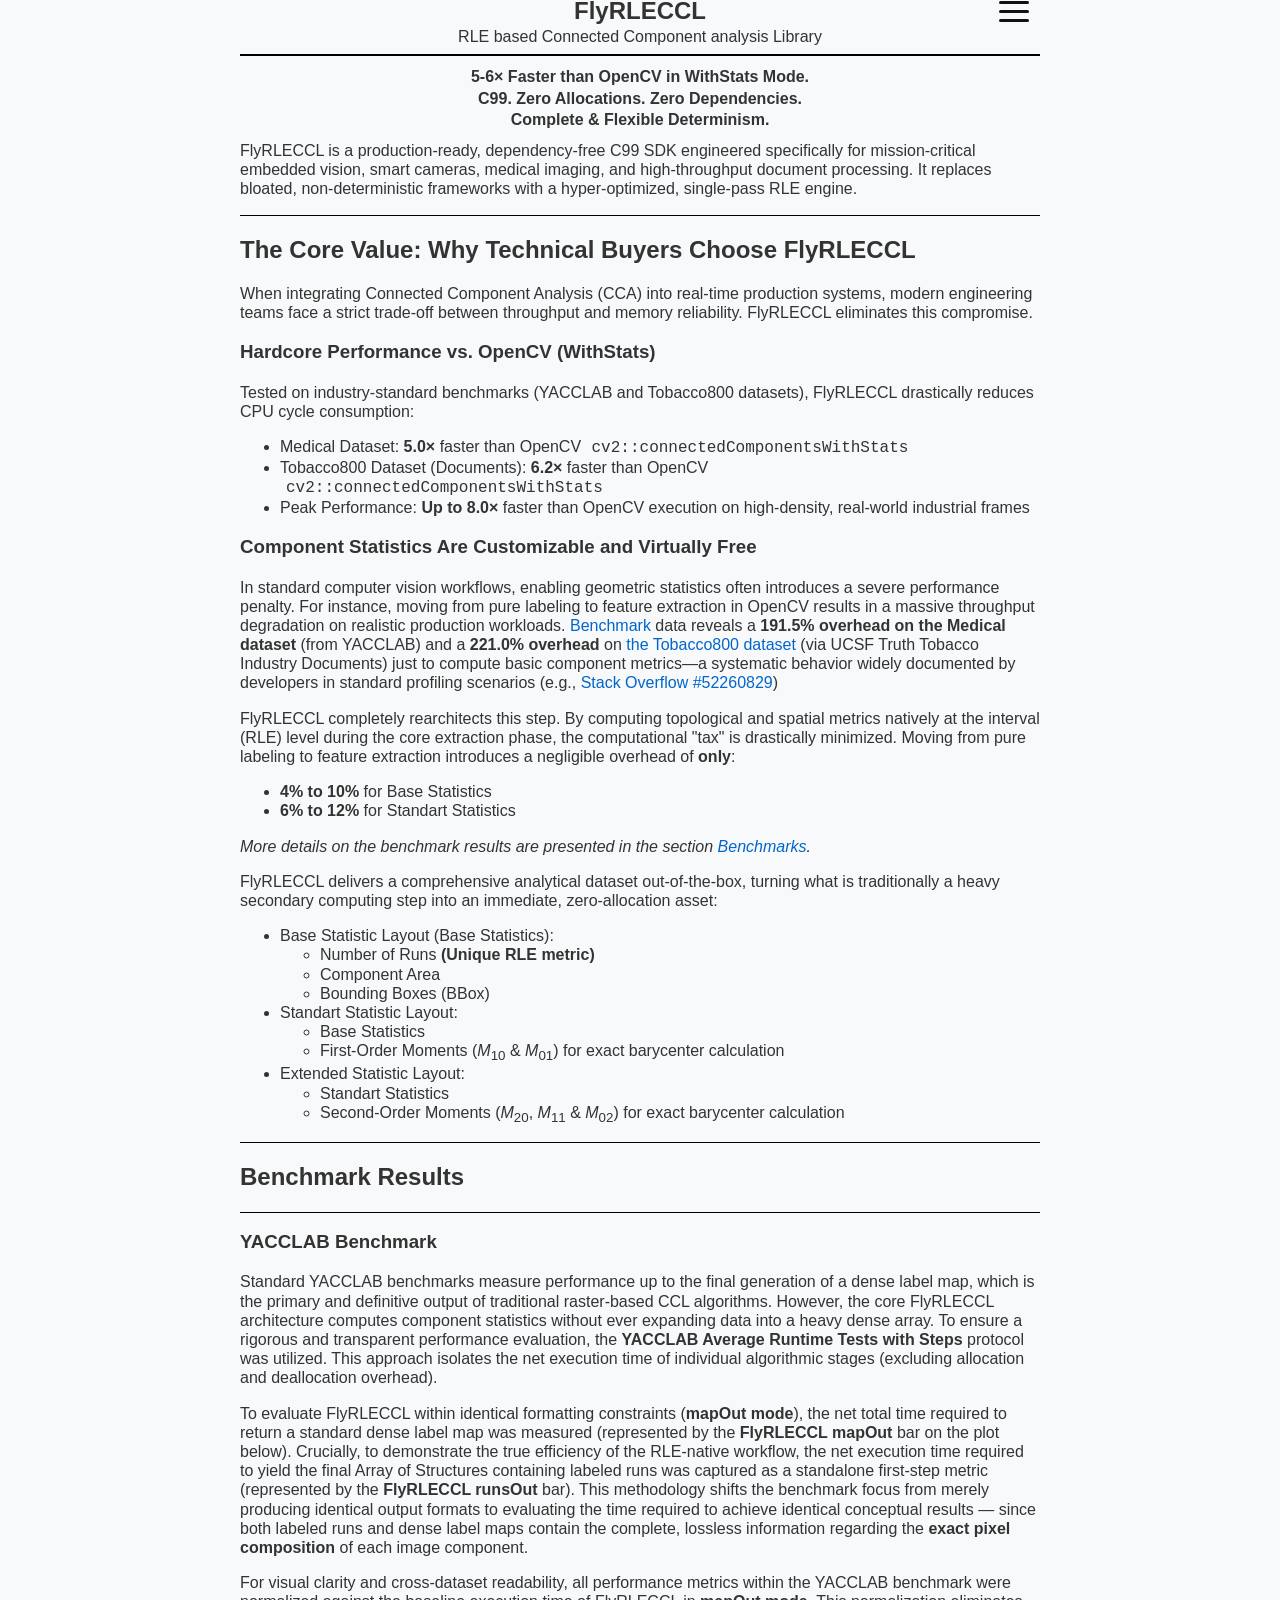
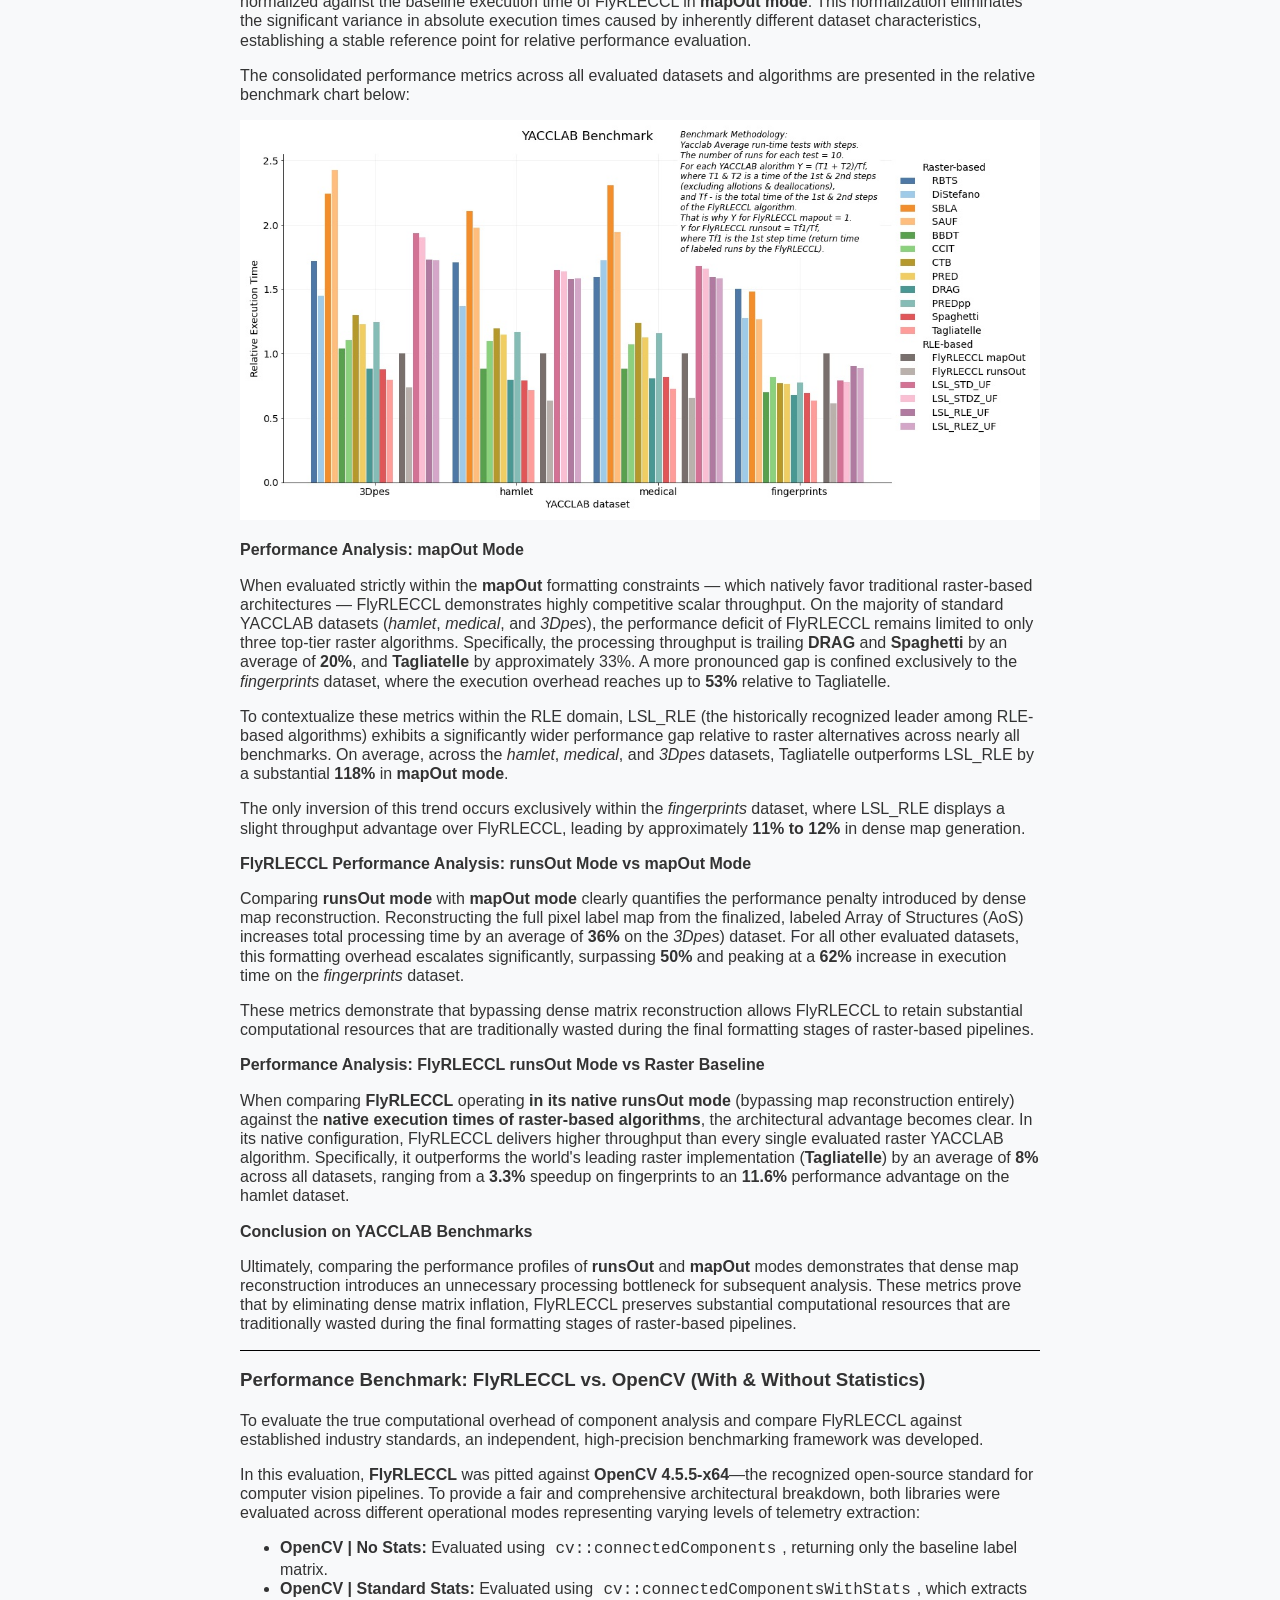
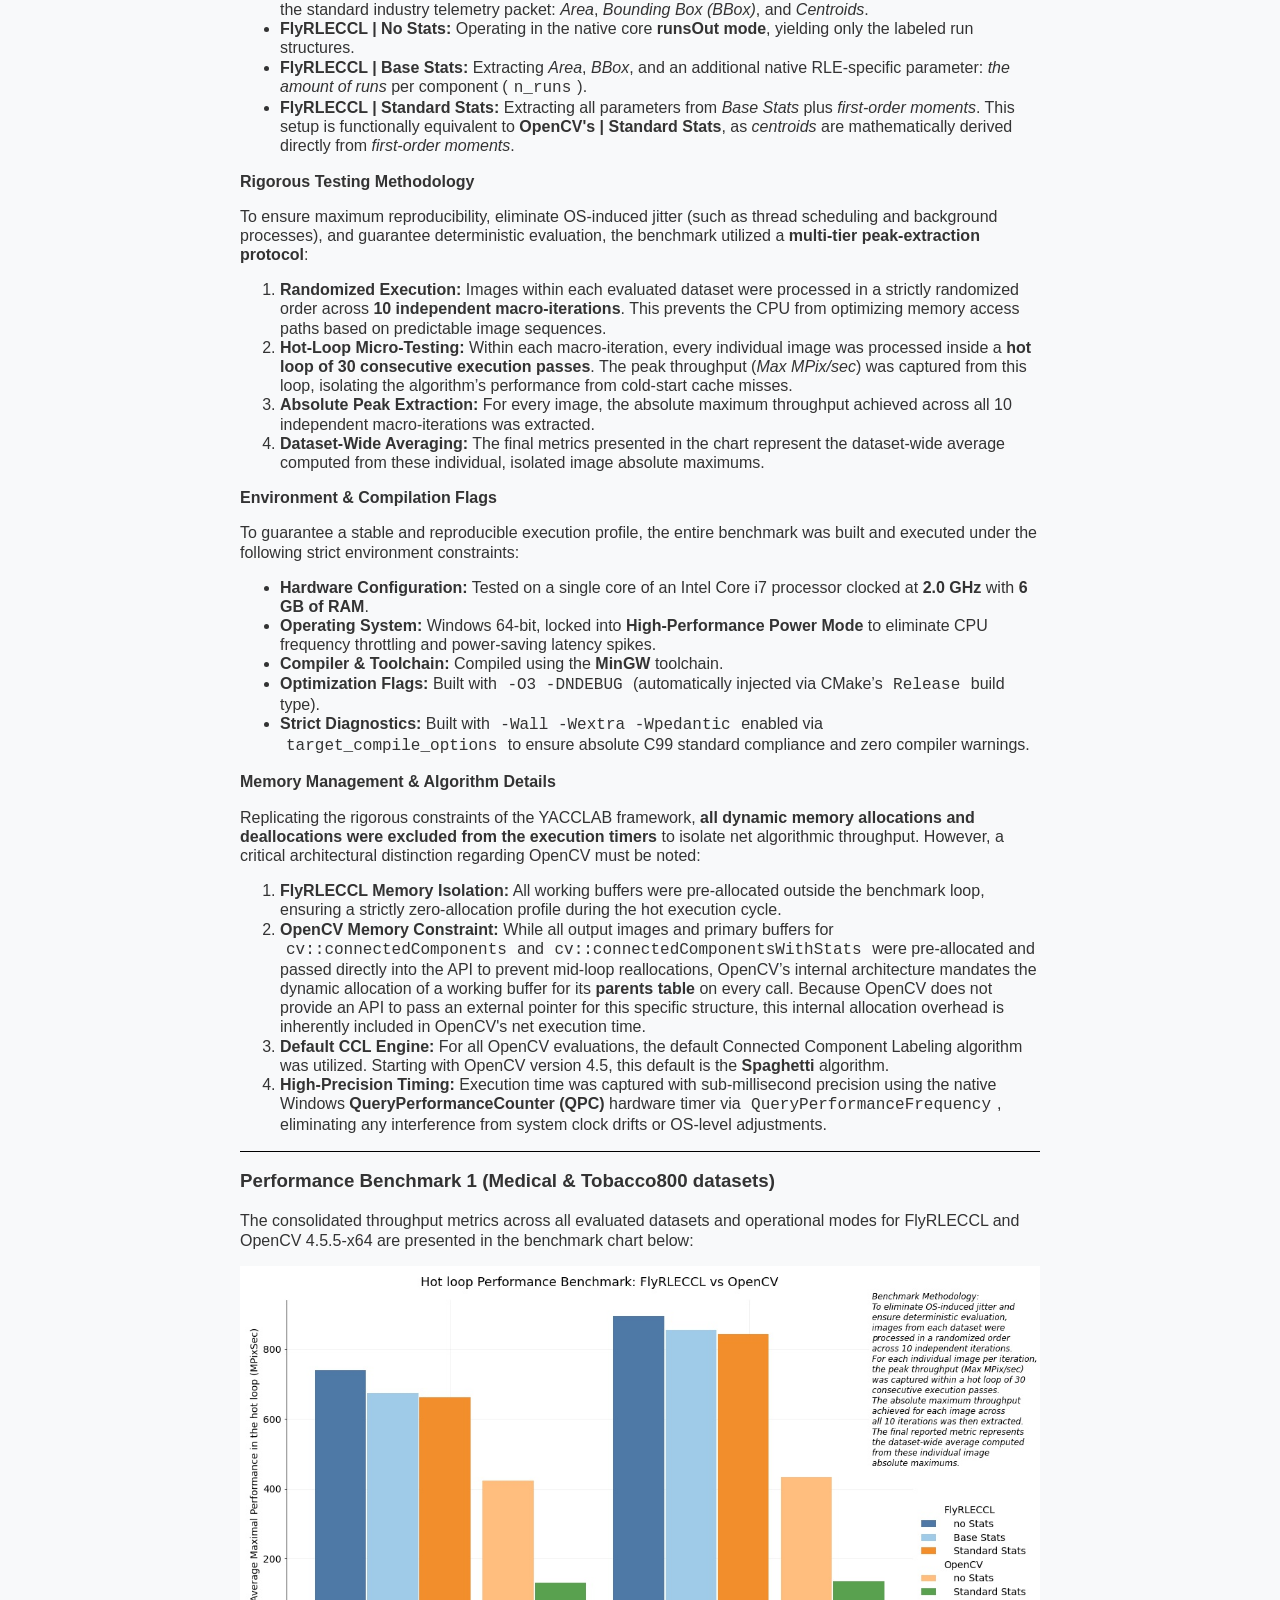
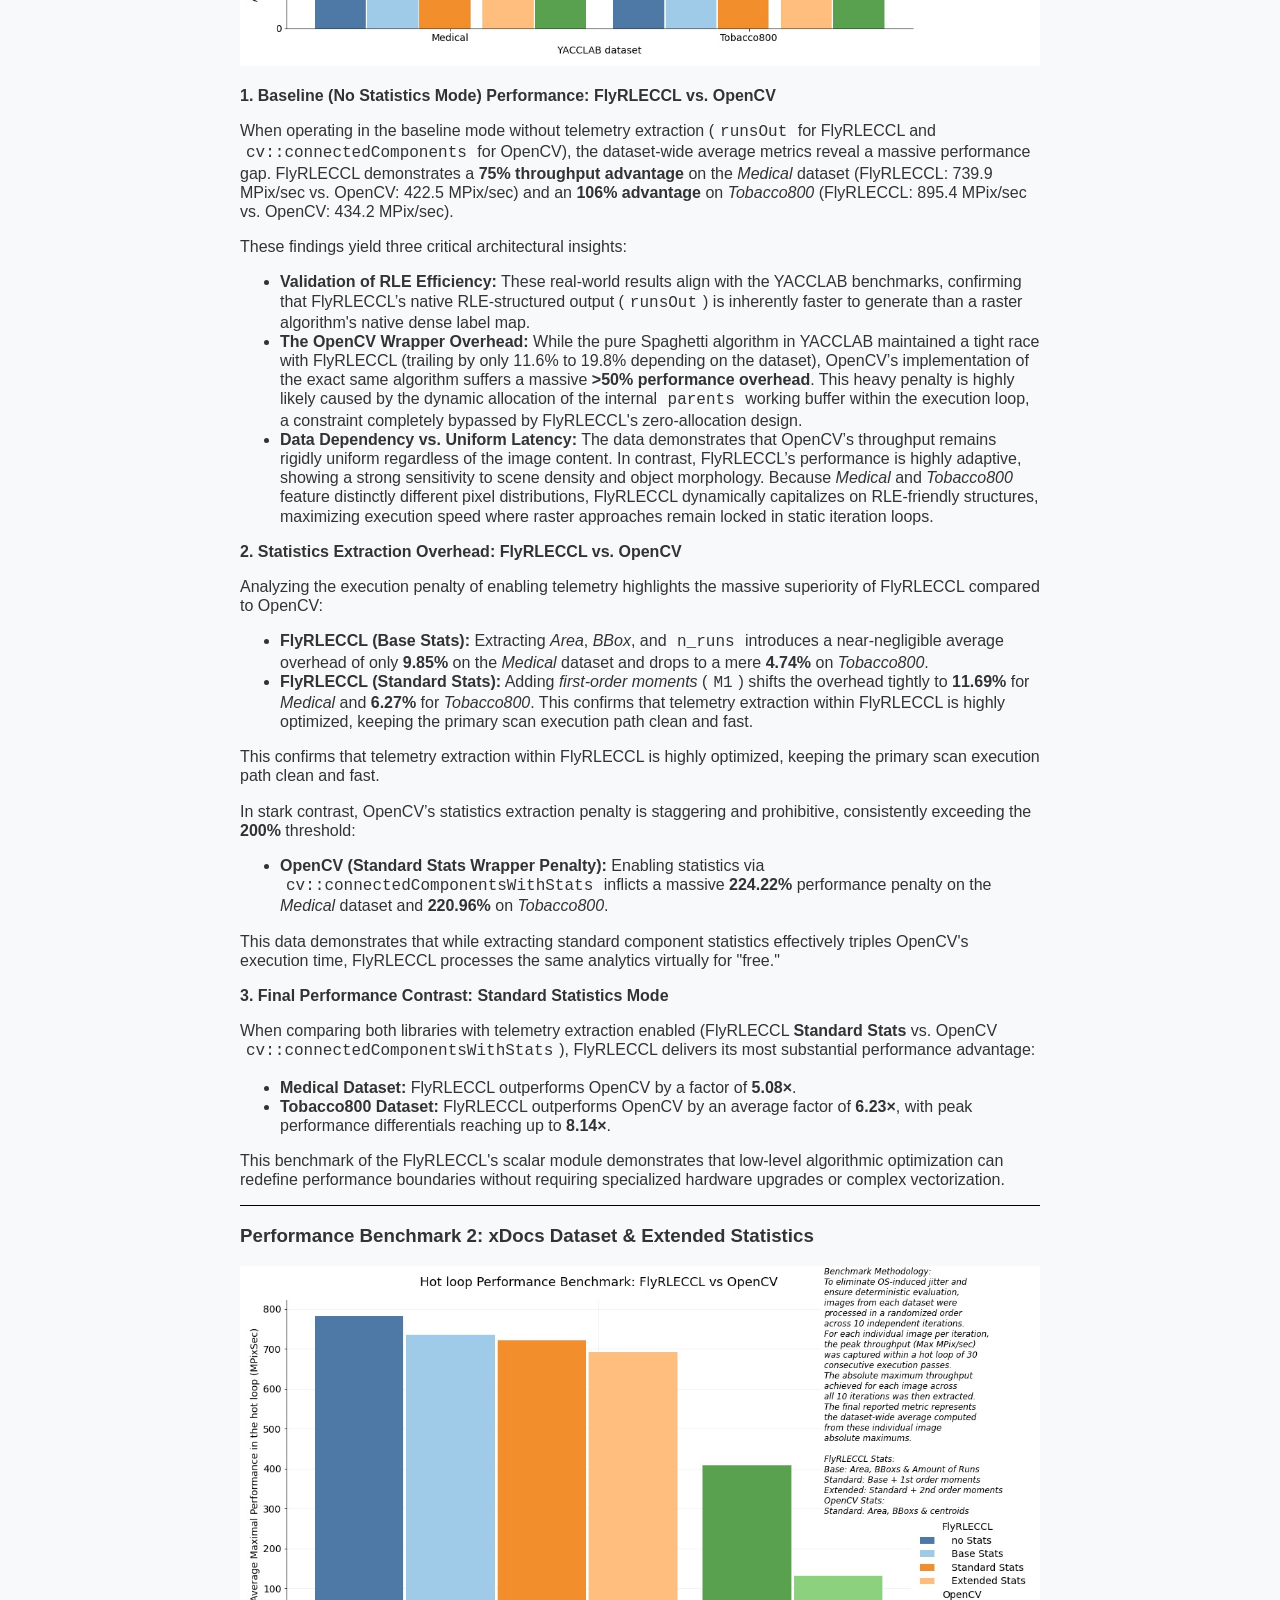
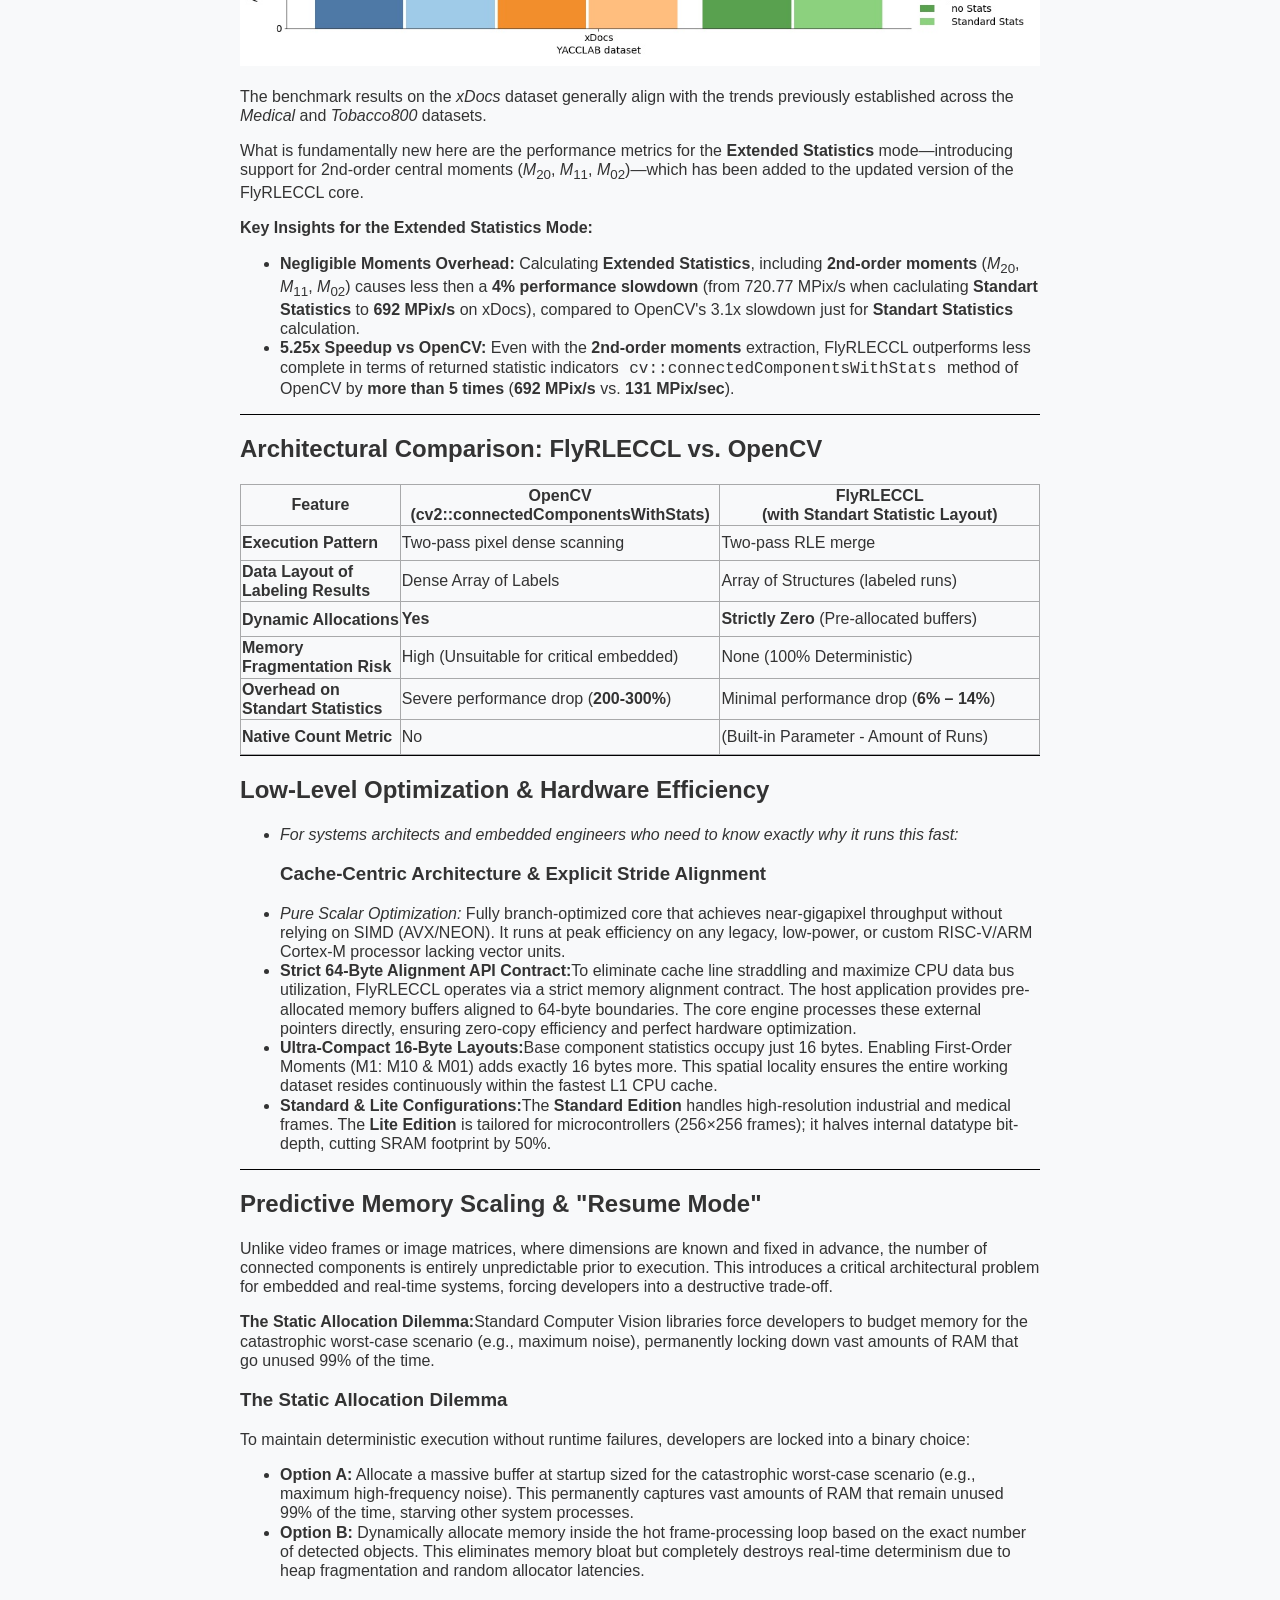
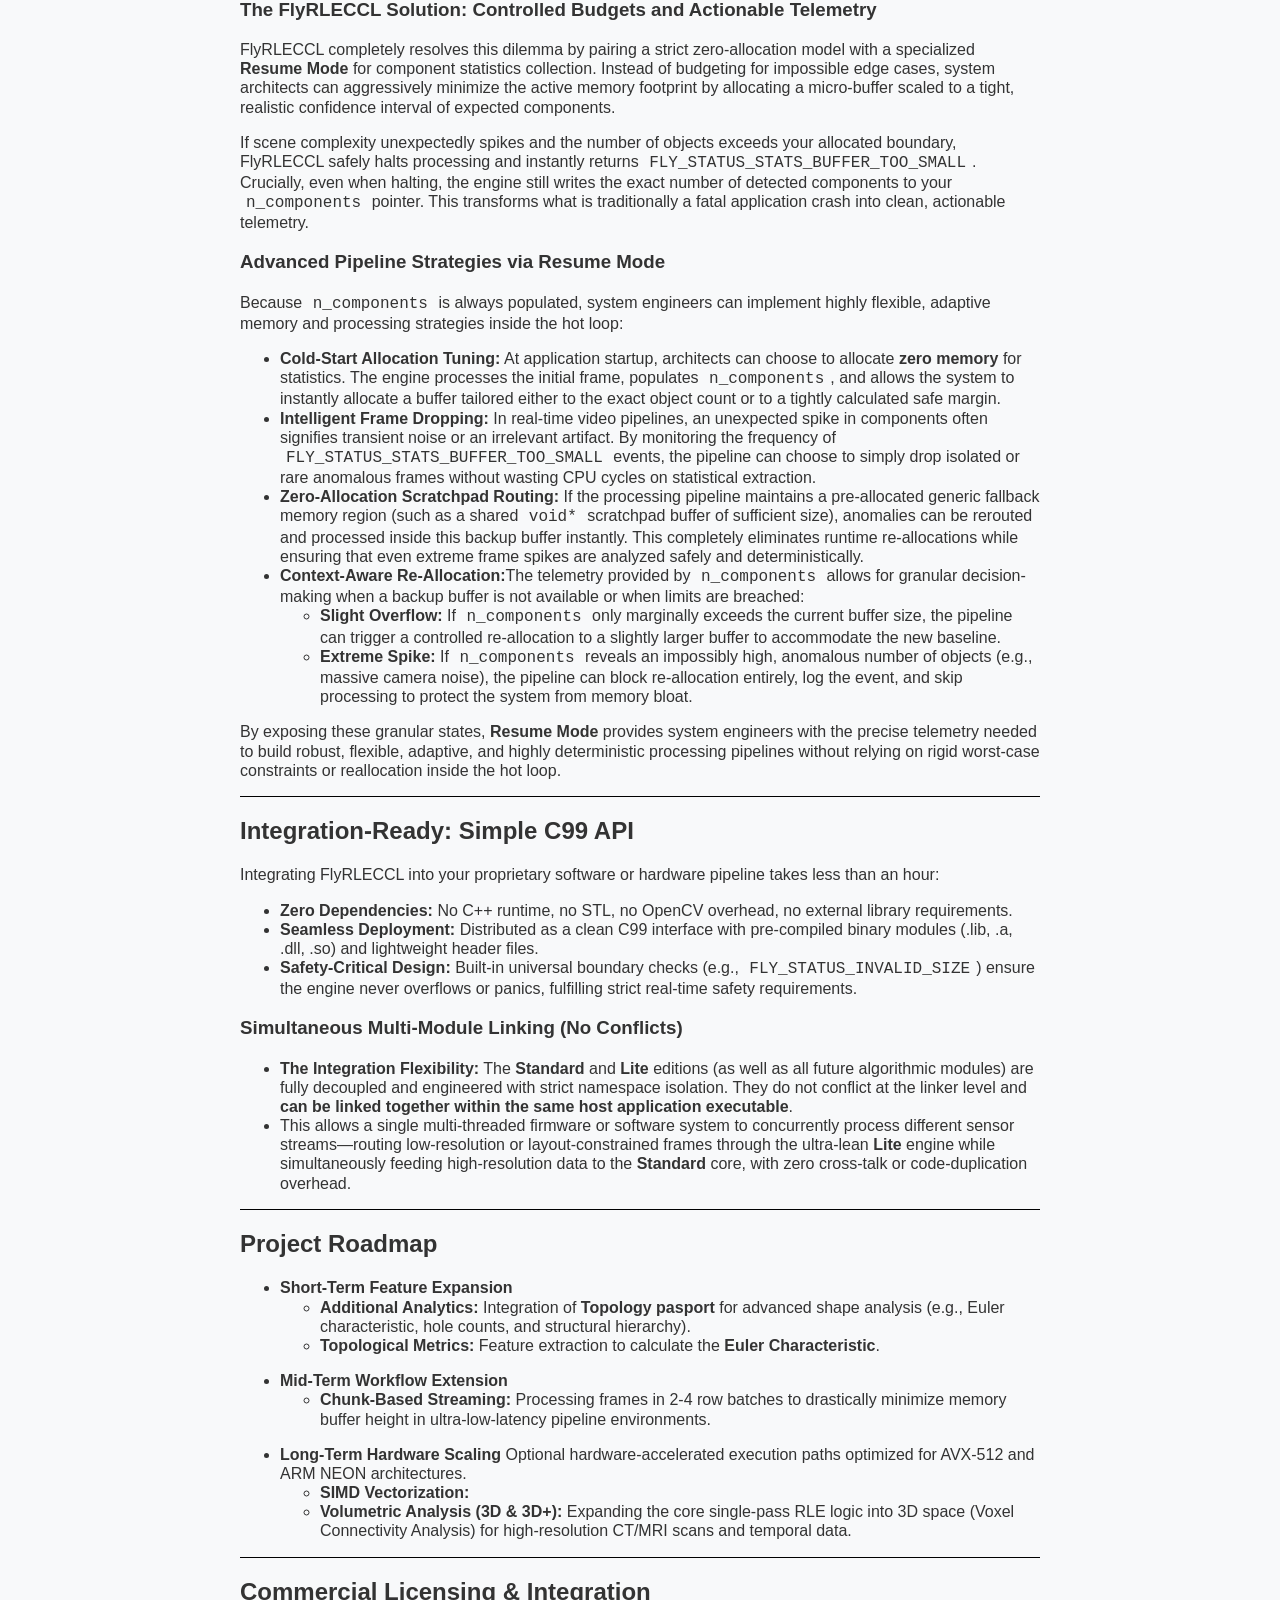
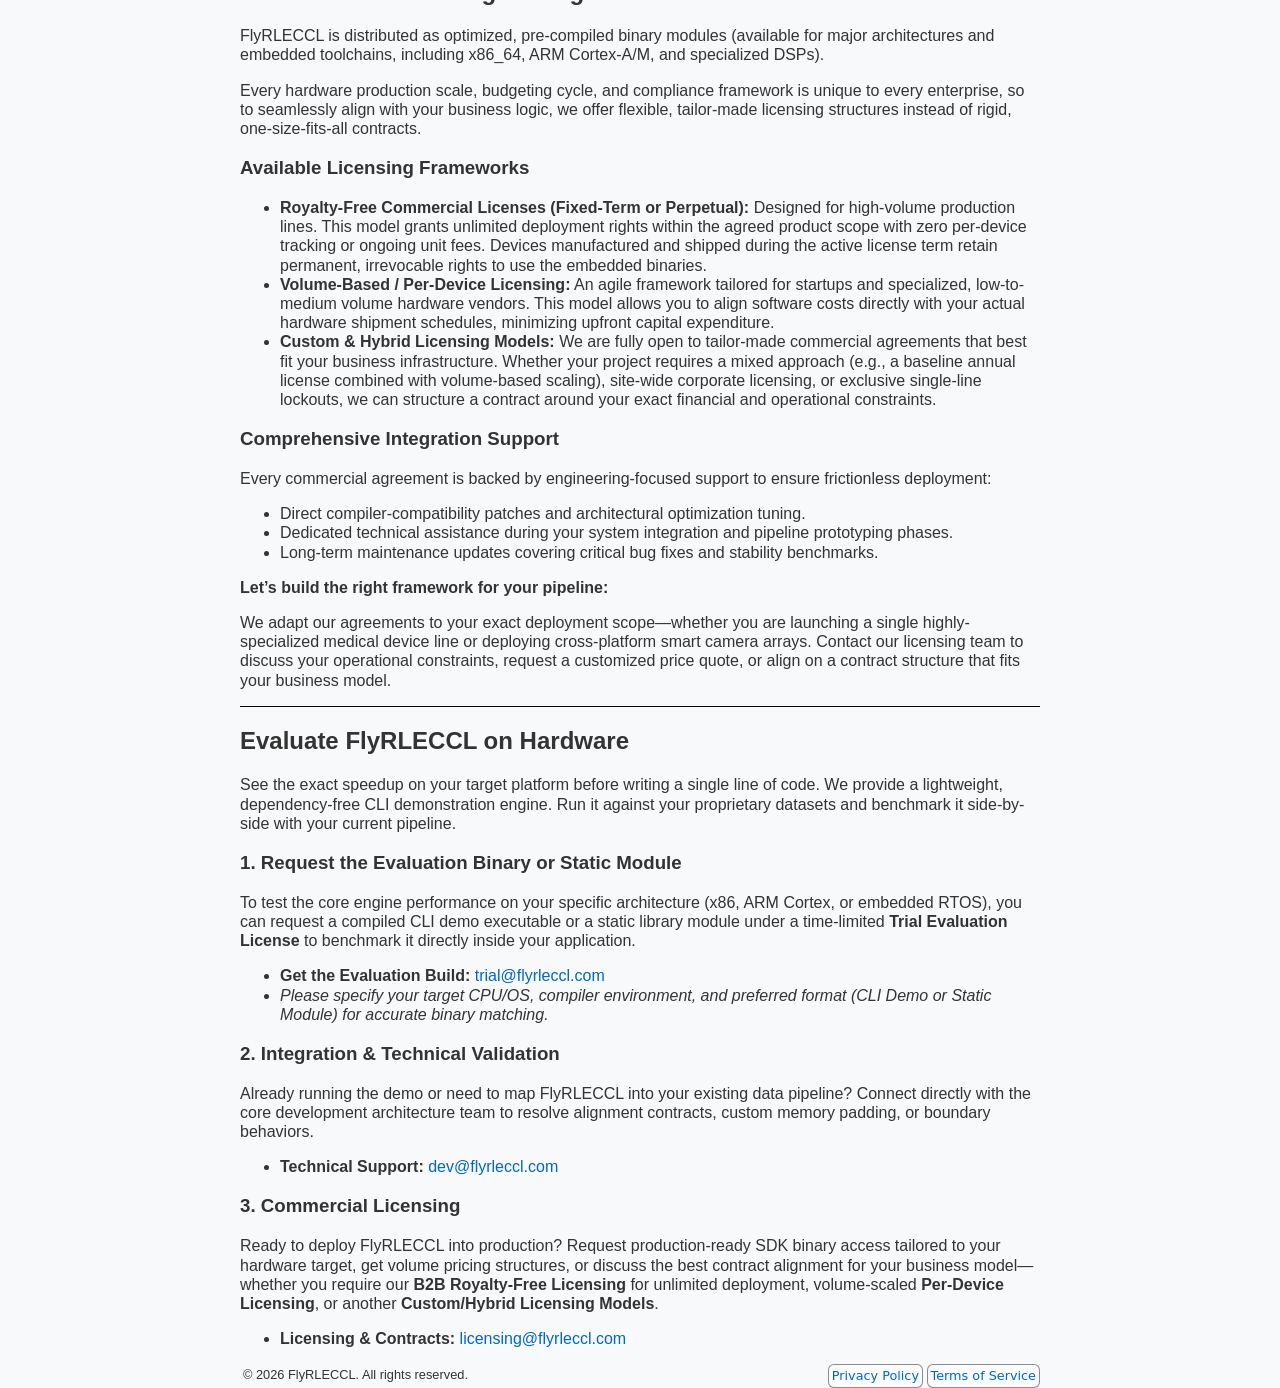
==== index.html @ 5aca8a5f "Initial commit: FlyRLECCL landing & analytics module" ====
<!DOCTYPE html>
<html lang="en">
<head>
	<meta charset="UTF-8">
	<meta name="viewport" content="width=device-width, initial-scale=1.0">
	<title>FlyRLECCL — high-performance RLE based Connected Component labeling & analysis Library</title>
	<link rel="stylesheet" href="style.css">
	<script type="application/ld+json">
	{
	  "@context": "https://schema.org",
	  "@type": "SoftwareApplication",
	  "name": "FlyRLECCL",
	  "operatingSystem": "Windows, Linux",
	  "applicationCategory": "DeveloperApplication",
	  "description": "High-performance zero-allocation Connected Component Labeling and Analysis (CCL/CCA) C99 library, outperforming OpenCV up to 8x.",
	  "offers": {
		"@type": "Offer",
		"price": "0.00",
		"priceCurrency": "USD",
		"description": "B2B Royalty-Free Licensing available"
	  },
	  "featureList": "Zero-allocation architecture, C99 compliant, RLE native pipeline, standard telemetry extraction (Area, BBox, Moments)."
	}
	</script>	
</head>

<!-- Google tag (gtag.js) -->
<script src="analytics.js"></script>

<body>

	<header>
		<nav class="mobile-nav">
			<input type="checkbox" id="burger-toggle" class="burger-toggle">
			<div class="nav-header">
				<h1>FlyRLECCL</h1>
		  
				<label for="burger-toggle" class="burger-button">
					<span></span>
					<span></span>
					<span></span>
				</label>
			</div>
			
			<ul class="menu-links">
				<li><a href="#main" data-atg="menu" data-atid="main" data-ate="click">The Core Value of FlyRLECCL</a></li>
				<li><a href="#benchmark" data-atg="menu" data-atid="benchmark" data-ate="click">Benchmark Results</a></li>
				<li><a href="#comparison" data-atg="menu" data-atid="comparison" data-ate="click">Architectural Comparison versus OpenCV</a></li>
				<li><a href="#hardware" data-atg="menu" data-atid="hardware" data-ate="click">Low-Level Optimization & Hardware Efficiency</a></li>
				<li><a href="#memory" data-atg="menu" data-atid="memory" data-ate="click">Predictive Memory Scaling & "Resume Mode"</a></li>
				<li><a href="#api" data-atg="menu" data-atid="api" data-ate="click">Integration-Ready: Simple C99 API</a></li>
				<li><a href="#roadmap" data-atg="menu" data-atid="roadmap" data-ate="click">Project Roadmap</a></li>
				<li><a href="#licensing" data-atg="menu" data-atid="licensing" data-ate="click">Commercial Licensing & Integration</a></li>
				<li><a href="#evaluation" data-atg="menu" data-atid="evaluation" data-ate="click">Evaluate FlyRLECCL on Hardware</a></li>
			</ul>
		</nav>
		<h5>RLE based Connected Component analysis Library</h5>
	</header>

	<main>
		<section>
			<h4>5-6× Faster than OpenCV in WithStats Mode.</h4>
			<h4>C99. Zero Allocations. Zero Dependencies.</h4>
			<h4>Complete & Flexible Determinism.</h4>
			<p>FlyRLECCL is a production-ready, dependency-free C99 SDK engineered specifically for mission-critical embedded vision, smart cameras, medical imaging, and high-throughput document processing. It replaces bloated, non-deterministic frameworks with a hyper-optimized, single-pass RLE engine.</p>
		</section>
		<section id="main" data-atg="sections" data-atid="main" data-ate="view">
			<h2>The Core Value: Why Technical Buyers Choose FlyRLECCL</h2>
			<p>When integrating Connected Component Analysis (CCA) into real-time production systems, modern engineering teams face a strict trade-off between throughput and memory reliability. FlyRLECCL eliminates this compromise.</p>
			<h3>Hardcore Performance vs. OpenCV (WithStats)</h3>
			<p>Tested on industry-standard benchmarks (YACCLAB and Tobacco800 datasets), FlyRLECCL drastically reduces CPU cycle consumption:</p>
			<ul>
			  <li>Medical Dataset: <span class="text-bold">5.0×</span> faster than OpenCV <code>cv2::connectedComponentsWithStats</code></li>
			  <li>Tobacco800 Dataset (Documents): <span class="text-bold">6.2×</span> faster than OpenCV <code>cv2::connectedComponentsWithStats</code></li>
			  <li>Peak Performance: <span class="text-bold">Up to 8.0×</span> faster than OpenCV execution on high-density, real-world industrial frames</li>
			</ul>
			<h3>Component Statistics Are Customizable and Virtually Free</h3>
			<p>In standard computer vision workflows, enabling geometric statistics often introduces a severe performance penalty. For instance, moving from pure labeling to feature extraction in OpenCV results in a massive throughput degradation on realistic production workloads. <a href="#benchmark">Benchmark</a> data reveals a <span class="text-bold">191.5% overhead on the Medical dataset</span> (from YACCLAB) and a <span class="text-bold">221.0% overhead</span> on <a href="https://www.industrydocuments.ucsf.edu/tobacco/" target="_blank" rel="noopener noreferrer">the Tobacco800 dataset</a> (via UCSF Truth Tobacco Industry Documents) just to compute basic component metrics—a systematic behavior widely documented by developers in standard profiling scenarios (e.g., <a href="https://stackoverflow.com/questions/52260829/">Stack Overflow #52260829</a>)</p>
			<p>FlyRLECCL completely rearchitects this step. By computing topological and spatial metrics natively at the interval (RLE) level during the core extraction phase, the computational "tax" is drastically minimized. Moving from pure labeling to feature extraction introduces a negligible overhead of <span class="text-bold">only</span>:</p>
			<ul>
				<li><span class="text-bold">4% to 10%</span> for Base Statistics</li>
				<li><span class="text-bold">6% to 12%</span> for Standart Statistics</li>
			</ul>
			<p class="text-italic">More details on the benchmark results are presented in the section <a href="#benchmark">Benchmarks</a>.</p>
			<p>FlyRLECCL delivers a comprehensive analytical dataset out-of-the-box, turning what is traditionally a heavy secondary computing step into an immediate, zero-allocation asset:</p>
			<ul>
				<li>Base Statistic Layout (Base Statistics):</li>
				<ul>
					<li>Number of Runs <span class="text-bold">(Unique RLE metric)</span></li>
					<li>Component Area</li>
					<li>Bounding Boxes (BBox)</li>
				</ul>
				<li>Standart Statistic Layout:</li>
				<ul>
					<li>Base Statistics</li>
					<li>First-Order Moments (<span class="text-italic">M</span><sub>10</sub> & <span class="text-italic">M</span><sub>01</sub>) for exact barycenter calculation</li>
				</ul>
				<li>Extended Statistic Layout:</li>
				<ul>
					<li>Standart Statistics</li>
					<li>Second-Order Moments (<span class="text-italic">M</span><sub>20</sub>, <span class="text-italic">M</span><sub>11</sub> & <span class="text-italic">M</span><sub>02</sub>) for exact barycenter calculation</li>
				</ul>
			</ul>
		</section>
		<section id="benchmark">
			<h2>Benchmark Results</h2>
			<section data-atg="sections" data-atid="YACCLAB_benchmark" data-ate="view">
				<h3>YACCLAB Benchmark</h3>
				<p>Standard YACCLAB benchmarks measure performance up to the final generation of a dense label map, which is the primary and definitive output of traditional raster-based CCL algorithms. However, the core FlyRLECCL architecture computes component statistics without ever expanding data into a heavy dense array. To ensure a rigorous and transparent performance evaluation, the <span class="text-bold">YACCLAB Average Runtime Tests with Steps</span> protocol was utilized. This approach isolates the net execution time of individual algorithmic stages (excluding allocation and deallocation overhead).</p>
				<p>To evaluate FlyRLECCL within identical formatting constraints (<span class="text-bold">mapOut mode</span>), the net total time required to return a standard dense label map was measured (represented by the <span class="text-bold">FlyRLECCL mapOut</span> bar on the plot below). Crucially, to demonstrate the true efficiency of the RLE-native workflow, the net execution time required to yield the final Array of Structures containing labeled runs was captured as a standalone first-step metric (represented by the <span class="text-bold">FlyRLECCL runsOut</span> bar). This methodology shifts the benchmark focus from merely producing identical output formats to evaluating the time required to achieve identical conceptual results — since both labeled runs and dense label maps contain the complete, lossless information regarding the <span class="text-bold">exact pixel composition</span> of each image component.</p>
				<p>For visual clarity and cross-dataset readability, all performance metrics within the YACCLAB benchmark were normalized against the baseline execution time of FlyRLECCL in <span class="text-bold">mapOut mode</span>. This normalization eliminates the significant variance in absolute execution times caused by inherently different dataset characteristics, establishing a stable reference point for relative performance evaluation.</p>
				<p>The consolidated performance metrics across all evaluated datasets and algorithms are presented in the relative benchmark chart below:</p>
				<img id="yacclab_benchmark_plot" src="images/FlyRLECCL_Yacclab.jpg" alt="Summary results of the YACCLAB tests"/>
				<p class="text-bold">Performance Analysis: mapOut Mode</p>
				<p>When evaluated strictly within the <span class="text-bold">mapOut</span> formatting constraints — which natively favor traditional raster-based architectures — FlyRLECCL demonstrates highly competitive scalar throughput. On the majority of standard YACCLAB datasets (<span class="text-italic">hamlet</span>, <span class="text-italic">medical</span>, and <span class="text-italic">3Dpes</span>), the performance deficit of FlyRLECCL remains limited to only three top-tier raster algorithms. Specifically, the processing throughput is trailing <span class="text-bold">DRAG</span> and <span class="text-bold">Spaghetti</span> by an average of <span class="text-bold">20%</span>, and <span class="text-bold">Tagliatelle</span> by approximately 33%. A more pronounced gap is confined exclusively to the <span class="text-italic">fingerprints</span> dataset, where the execution overhead reaches up to <span class="text-bold">53%</span> relative to Tagliatelle.</p>
				<p>To contextualize these metrics within the RLE domain, LSL_RLE (the historically recognized leader among RLE-based algorithms) exhibits a significantly wider performance gap relative to raster alternatives across nearly all benchmarks. On average, across the <span class="text-italic">hamlet</span>, <span class="text-italic">medical</span>, and <span class="text-italic">3Dpes</span> datasets, Tagliatelle outperforms LSL_RLE by a substantial <span class="text-bold">118%</span> in <span class="text-bold">mapOut mode</span>.</p>
				<p>The only inversion of this trend occurs exclusively within the <span class="text-italic">fingerprints</span> dataset, where LSL_RLE displays a slight throughput advantage over FlyRLECCL, leading by approximately <span class="text-bold">11% to 12%</span> in dense map generation.</p>
				<p class="text-bold">FlyRLECCL Performance Analysis: runsOut Mode vs mapOut Mode</p>
				<p>Comparing <span class="text-bold">runsOut mode</span> with <span class="text-bold">mapOut mode</span> clearly quantifies the performance penalty introduced by dense map reconstruction. Reconstructing the full pixel label map from the finalized, labeled Array of Structures (AoS) increases total processing time by an average of <span class="text-bold">36%</span> on the <span class="text-italic">3Dpes</span>) dataset. For all other evaluated datasets, this formatting overhead escalates significantly, surpassing <span class="text-bold">50%</span> and peaking at a <span class="text-bold">62%</span> increase in execution time on the <span class="text-italic">fingerprints</span> dataset.</p>
				<p>These metrics demonstrate that bypassing dense matrix reconstruction allows FlyRLECCL to retain substantial computational resources that are traditionally wasted during the final formatting stages of raster-based pipelines.</p>
				<p class="text-bold">Performance Analysis: FlyRLECCL runsOut Mode vs Raster Baseline</p>
				<p>When comparing <span class="text-bold">FlyRLECCL</span> operating <span class="text-bold">in its native runsOut mode</span> (bypassing map reconstruction entirely) against the <span class="text-bold">native execution times of raster-based algorithms</span>, the architectural advantage becomes clear. In its native configuration, FlyRLECCL delivers higher throughput than every single evaluated raster YACCLAB algorithm. Specifically, it outperforms the world's leading raster implementation (<span class="text-bold">Tagliatelle</span>) by an average of <span class="text-bold">8%</span> across all datasets, ranging from a <span class="text-bold">3.3%</span> speedup on fingerprints to an <span class="text-bold">11.6%</span> performance advantage on the hamlet dataset.</p>
				<p class="text-bold">Conclusion on YACCLAB Benchmarks</p>
				<p>Ultimately, comparing the performance profiles of <span class="text-bold">runsOut</span> and <span class="text-bold">mapOut</span> modes demonstrates that dense map reconstruction introduces an unnecessary processing bottleneck for subsequent analysis. These metrics prove that by eliminating dense matrix inflation, FlyRLECCL preserves substantial computational resources that are traditionally wasted during the final formatting stages of raster-based pipelines.</p>
			</section>
			<section data-atg="sections" data-atid="OpenCV_benchmark_intro" data-ate="view">
				<h3>Performance Benchmark: FlyRLECCL vs. OpenCV (With & Without Statistics)</h3>
				<p>To evaluate the true computational overhead of component analysis and compare FlyRLECCL against established industry standards, an independent, high-precision benchmarking framework was developed.</p>
				<p>In this evaluation, <span class="text-bold">FlyRLECCL</span> was pitted against <span class="text-bold">OpenCV 4.5.5-x64</span>—the recognized open-source standard for computer vision pipelines. To provide a fair and comprehensive architectural breakdown, both libraries were evaluated across different operational modes representing varying levels of telemetry extraction:</p>
				<ul>
					<li><span class="text-bold">OpenCV | No Stats:</span> Evaluated using <code>cv::connectedComponents</code>, returning only the baseline label matrix.</li>
					<li><span class="text-bold">OpenCV | Standard Stats:</span> Evaluated using <code>cv::connectedComponentsWithStats</code>, which extracts the standard industry telemetry packet: <span class="text-italic">Area</span>, <span class="text-italic">Bounding Box (BBox)</span>, and <span class="text-italic">Centroids</span>.</li>
					<li><span class="text-bold">FlyRLECCL | No Stats:</span> Operating in the native core <span class="text-bold">runsOut mode</span>, yielding only the labeled run structures.</li>
					<li><span class="text-bold">FlyRLECCL | Base Stats:</span> Extracting <span class="text-italic">Area</span>, <span class="text-italic">BBox</span>, and an additional native RLE-specific parameter: <span class="text-italic">the amount of runs</span> per component (<code>n_runs</code>).</li>
					<li><span class="text-bold">FlyRLECCL | Standard Stats:</span> Extracting all parameters from <span class="text-italic">Base Stats</span> plus <span class="text-italic">first-order moments</span>. This setup is functionally equivalent to <span class="text-bold">OpenCV's | Standard Stats</span>, as <span class="text-italic">centroids</span> are mathematically derived directly from <span class="text-italic">first-order moments</span>.</li>
				</ul>
				<p class="text-bold">Rigorous Testing Methodology</p>
				<p>To ensure maximum reproducibility, eliminate OS-induced jitter (such as thread scheduling and background processes), and guarantee deterministic evaluation, the benchmark utilized a <span class="text-bold">multi-tier peak-extraction protocol</span>:</p>
				<ol>
					<li><span class="text-bold">Randomized Execution:</span> Images within each evaluated dataset were processed in a strictly randomized order across <span class="text-bold">10 independent macro-iterations</span>. This prevents the CPU from optimizing memory access paths based on predictable image sequences.</li>
					<li><span class="text-bold">Hot-Loop Micro-Testing:</span> Within each macro-iteration, every individual image was processed inside a <span class="text-bold">hot loop of 30 consecutive execution passes</span>. The peak throughput (<span class="text-italic">Max MPix/sec</span>) was captured from this loop, isolating the algorithm’s performance from cold-start cache misses.</li>
					<li><span class="text-bold">Absolute Peak Extraction:</span> For every image, the absolute maximum throughput achieved across all 10 independent macro-iterations was extracted.</li>
					<li><span class="text-bold">Dataset-Wide Averaging:</span> The final metrics presented in the chart represent the dataset-wide average computed from these individual, isolated image absolute maximums.</li>
				</ol>
				<p class="text-bold">Environment & Compilation Flags</p>
				<p>To guarantee a stable and reproducible execution profile, the entire benchmark was built and executed under the following strict environment constraints:</p>
				<ul>
					<li><span class="text-bold">Hardware Configuration:</span> Tested on a single core of an Intel Core i7 processor clocked at <span class="text-bold">2.0 GHz</span> with <span class="text-bold">6 GB of RAM</span>.</li>
					<li><span class="text-bold">Operating System:</span> Windows 64-bit, locked into <span class="text-bold">High-Performance Power Mode</span> to eliminate CPU frequency throttling and power-saving latency spikes.</li>
					<li><span class="text-bold">Compiler & Toolchain:</span> Compiled using the <span class="text-bold">MinGW</span> toolchain.</li>
					<li><span class="text-bold">Optimization Flags:</span> Built with <code>-O3 -DNDEBUG</code> (automatically injected via CMake’s <code>Release</code> build type).</li>
					<li><span class="text-bold">Strict Diagnostics:</span> Built with <code>-Wall -Wextra -Wpedantic</code> enabled via <code>target_compile_options</code> to ensure absolute C99 standard compliance and zero compiler warnings.</li>
				</ul>
				<p class="text-bold">Memory Management & Algorithm Details</p>
				<p>Replicating the rigorous constraints of the YACCLAB framework, <span class="text-bold">all dynamic memory allocations and deallocations were excluded from the execution timers</span> to isolate net algorithmic throughput. However, a critical architectural distinction regarding OpenCV must be noted:</p>
				<ol>
					<li><span class="text-bold">FlyRLECCL Memory Isolation:</span> All working buffers were pre-allocated outside the benchmark loop, ensuring a strictly zero-allocation profile during the hot execution cycle.</li>
					<li><span class="text-bold">OpenCV Memory Constraint:</span> While all output images and primary buffers for <code>cv::connectedComponents</code> and <code>cv::connectedComponentsWithStats</code> were pre-allocated and passed directly into the API to prevent mid-loop reallocations, OpenCV’s internal architecture mandates the dynamic allocation of a working buffer for its <span class="text-bold">parents table</span> on every call. Because OpenCV does not provide an API to pass an external pointer for this specific structure, this internal allocation overhead is inherently included in OpenCV's net execution time.</li>
					<li><span class="text-bold">Default CCL Engine:</span> For all OpenCV evaluations, the default Connected Component Labeling algorithm was utilized. Starting with OpenCV version 4.5, this default is the <span class="text-bold">Spaghetti</span> algorithm.</li>
					<li><span class="text-bold">High-Precision Timing:</span> Execution time was captured with sub-millisecond precision using the native Windows <span class="text-bold">QueryPerformanceCounter (QPC)</span> hardware timer via <code>QueryPerformanceFrequency</code>, eliminating any interference from system clock drifts or OS-level adjustments.</li>
				</ol>
			</section>
			<section data-atg="sections" data-atid="OpenCV_benchmark_results1" data-ate="view">
				<h3>Performance Benchmark 1 (Medical & Tobacco800 datasets)</h3>
				<p>The consolidated throughput metrics across all evaluated datasets and operational modes for FlyRLECCL and OpenCV 4.5.5-x64 are presented in the benchmark chart below:</p>
				<div><img id="opencv_benchmark_plot" src="images/FlyRLECCL_OpenCV.jpg" alt="Summary results of the comparison FlyRLECCL vs. OpenCV"/></div>
				<p class="text-bold">1. Baseline (No Statistics Mode) Performance: FlyRLECCL vs. OpenCV</p>
				<p>When operating in the baseline mode without telemetry extraction (<code>runsOut</code> for FlyRLECCL and <code>cv::connectedComponents</code> for OpenCV), the dataset-wide average metrics reveal a massive performance gap. FlyRLECCL demonstrates a <span class="text-bold">75% throughput advantage</span> on the <span class="text-italic">Medical</span> dataset (FlyRLECCL: 739.9 MPix/sec vs. OpenCV: 422.5 MPix/sec) and an <span class="text-bold">106% advantage</span> on <span class="text-italic">Tobacco800</span> (FlyRLECCL: 895.4 MPix/sec vs. OpenCV: 434.2 MPix/sec).</p>
				<p>These findings yield three critical architectural insights:</p>
				<ul>
					<li><span class="text-bold">Validation of RLE Efficiency:</span> These real-world results align with the YACCLAB benchmarks, confirming that FlyRLECCL’s native RLE-structured output (<code>runsOut</code>) is inherently faster to generate than a raster algorithm's native dense label map.</li>
					<li><span class="text-bold">The OpenCV Wrapper Overhead:</span> While the pure Spaghetti algorithm in YACCLAB maintained a tight race with FlyRLECCL (trailing by only 11.6% to 19.8% depending on the dataset), OpenCV’s implementation of the exact same algorithm suffers a massive <span class="text-bold">>50% performance overhead</span>. This heavy penalty is highly likely caused by the dynamic allocation of the internal <code>parents</code> working buffer within the execution loop, a constraint completely bypassed by FlyRLECCL's zero-allocation design.</li>
					<li><span class="text-bold">Data Dependency vs. Uniform Latency:</span> The data demonstrates that OpenCV’s throughput remains rigidly uniform regardless of the image content. In contrast, FlyRLECCL’s performance is highly adaptive, showing a strong sensitivity to scene density and object morphology. Because <span class="text-italic">Medical</span> and <span class="text-italic">Tobacco800</span> feature distinctly different pixel distributions, FlyRLECCL dynamically capitalizes on RLE-friendly structures, maximizing execution speed where raster approaches remain locked in static iteration loops.</li>
				</ul>
				<p class="text-bold">2. Statistics Extraction Overhead: FlyRLECCL vs. OpenCV</p>
				<p>Analyzing the execution penalty of enabling telemetry highlights the massive superiority of FlyRLECCL compared to OpenCV:</p>
				<ul>
					<li><span class="text-bold">FlyRLECCL (Base Stats):</span> Extracting <span class="text-italic">Area</span>, <span class="text-italic">BBox</span>, and <code>n_runs</code> introduces a near-negligible average overhead of only <span class="text-bold">9.85%</span> on the <span class="text-italic">Medical</span> dataset and drops to a mere <span class="text-bold">4.74%</span> on <span class="text-italic">Tobacco800</span>.</li>
					<li><span class="text-bold">FlyRLECCL (Standard Stats):</span> Adding <span class="text-italic">first-order moments</span> (<code>M1</code>) shifts the overhead tightly to <span class="text-bold">11.69%</span> for <span class="text-italic">Medical</span> and <span class="text-bold">6.27%</span> for <span class="text-italic">Tobacco800</span>. This confirms that telemetry extraction within FlyRLECCL is highly optimized, keeping the primary scan execution path clean and fast.</li>
				</ul>
				<p>This confirms that telemetry extraction within FlyRLECCL is highly optimized, keeping the primary scan execution path clean and fast.</p>
				<p>In stark contrast, OpenCV’s statistics extraction penalty is staggering and prohibitive, consistently exceeding the <span class="text-bold">200%</span> threshold:</p>
				<ul>
					<li><span class="text-bold">OpenCV (Standard Stats Wrapper Penalty):</span> Enabling statistics via <code>cv::connectedComponentsWithStats</code> inflicts a massive <span class="text-bold">224.22%</span> performance penalty on the <span class="text-italic">Medical</span> dataset and <span class="text-bold">220.96%</span> on <span class="text-italic">Tobacco800</span>.</li>
				</ul>
				<p>This data demonstrates that while extracting standard component statistics effectively triples OpenCV's execution time, FlyRLECCL processes the same analytics virtually for "free."</p>
				<p class="text-bold">3. Final Performance Contrast: Standard Statistics Mode</p>
				<p>When comparing both libraries with telemetry extraction enabled (FlyRLECCL <span class="text-bold">Standard Stats</span> vs. OpenCV <code>cv::connectedComponentsWithStats</code>), FlyRLECCL delivers its most substantial performance advantage:</p>
				<ul>
					<li><span class="text-bold">Medical Dataset:</span> FlyRLECCL outperforms OpenCV by a factor of <span class="text-bold">5.08×</span>.</li>
					<li><span class="text-bold">Tobacco800 Dataset:</span> FlyRLECCL outperforms OpenCV by an average factor of <span class="text-bold">6.23×</span>, with peak performance differentials reaching up to <span class="text-bold">8.14×</span>.</li>
				</ul>
				<p>This benchmark of the FlyRLECCL's scalar module demonstrates that low-level algorithmic optimization can redefine performance boundaries without requiring specialized hardware upgrades or complex vectorization.</p>
			</section>
			<section data-atg="sections" data-atid="OpenCV_benchmark_results2" data-ate="view">
				<h3>Performance Benchmark 2: xDocs Dataset & Extended Statistics</h3>
				<div><img id="opencv_benchmark_plot" src="images/FlyRLECCL_OpenCV_xDocs_with_M2.jpg" alt="Summary results of the comparison FlyRLECCL vs. OpenCV"/></div>
				<p>The benchmark results on the <span class="text-italic">xDocs</span> dataset generally align with the trends previously established across the <span class="text-italic">Medical</span> and <span class="text-italic">Tobacco800</span> datasets.</p>
				<p>What is fundamentally new here are the performance metrics for the <span class="text-bold">Extended Statistics</span> mode—introducing support for 2nd-order central moments (<span class="text-italic">M</span><sub>20</sub>, <span class="text-italic">M</span><sub>11</sub>, <span class="text-italic">M</span><sub>02</sub>)—which has been added to the updated version of the FlyRLECCL core.</p>
				<p class="text-bold">Key Insights for the Extended Statistics Mode:</p>
				<ul>
					<li><span class="text-bold">Negligible Moments Overhead:</span> Calculating <span class="text-bold">Extended Statistics</span>, including <span class="text-bold">2nd-order moments</span> (<span class="text-italic">M</span><sub>20</sub>, <span class="text-italic">M</span><sub>11</sub>, <span class="text-italic">M</span><sub>02</sub>) causes less then a <span class="text-bold">4% performance slowdown</span> (from 720.77 MPix/s when caclulating <span class="text-bold">Standart Statistics</span> to <span class="text-bold">692 MPix/s</span> on xDocs), compared to OpenCV's 3.1x slowdown just for <span class="text-bold">Standart Statistics</span> calculation.</li>
					<li><span class="text-bold">5.25x Speedup vs OpenCV:</span> Even with the <span class="text-bold">2nd-order moments</span> extraction, FlyRLECCL outperforms less complete in terms of returned statistic indicators <code>cv::connectedComponentsWithStats</code> method of OpenCV by <span class="text-bold">more than 5 times</span> (<span class="text-bold">692 MPix/s</span> vs. <span class="text-bold">131 MPix/sec</span>).</li>
				</ul>
			</section>
		</section>
		<section id="comparison" data-atg="sections" data-atid="comparison_table" data-ate="view">
			<h2>Architectural Comparison: FlyRLECCL vs. OpenCV</h2>
			<table>
				<thead>
					<tr>
					  <th class="col-1">Feature</th>
					  <th class="col-2">OpenCV<br>(cv2::connectedComponentsWithStats)</th>
					  <th class="col-3">FlyRLECCL<br><span>(with Standart Statistic Layout)</span></th>
					</tr>
				</thead>
				<tbody>
					<tr>
					  <th>Execution Pattern</th>
					  <td>Two-pass pixel dense scanning</td>
					  <td>Two-pass RLE merge</td>
					</tr>
					<tr>
					  <th>Data Layout of Labeling Results</th>
					  <td>Dense Array of Labels</td>
					  <td>Array of Structures (labeled runs)</td>
					</tr>
					<tr>
					  <th>Dynamic Allocations</th>
					  <td><span class="text-bold">Yes</span></td>
					  <td><span class="text-bold">Strictly Zero</span> (Pre-allocated buffers)</td>
					</tr>
					<tr>
					  <th>Memory Fragmentation Risk</th>
					  <td>High (Unsuitable for critical embedded)</td>
					  <td>None (100% Deterministic)</td>
					</tr>
					<tr>
					  <th>Overhead on Standart Statistics</th>
					  <td>Severe performance drop (<span class="text-bold">200-300%</span>)</td>
					  <td>Minimal performance drop (<span class="text-bold">6% – 14%</span>)</td>
					</tr>
					<tr>
					  <th>Native Count Metric</th>
					  <td>No</td>
					  <td><span class="text-bold"></span> (Built-in Parameter - Amount of Runs)</td>
					</tr>
				</tbody>
			</table>
		</section>
		<section id="hardware" data-atg="sections" data-atid="hardware" data-ate="view">
			<h2>Low-Level Optimization & Hardware Efficiency</h2>
			<ul>
				<li><span class="text-italic">For systems architects and embedded engineers who need to know exactly why it runs this fast:</span></li>
				<h3>Cache-Centric Architecture & Explicit Stride Alignment</h3>
				<li><span class="text-italic">Pure Scalar Optimization:</span> Fully branch-optimized core that achieves near-gigapixel throughput without relying on SIMD (AVX/NEON). It runs at peak efficiency on any legacy, low-power, or custom RISC-V/ARM Cortex-M processor lacking vector units.</li>
				<li><span class="text-bold">Strict 64-Byte Alignment API Contract:</span>To eliminate cache line straddling and maximize CPU data bus utilization, FlyRLECCL operates via a strict memory alignment contract. The host application provides pre-allocated memory buffers aligned to 64-byte boundaries. The core engine processes these external pointers directly, ensuring zero-copy efficiency and perfect hardware optimization.</li>
				<li><span class="text-bold">Ultra-Compact 16-Byte Layouts:</span>Base component statistics occupy just 16 bytes. Enabling First-Order Moments (M1: M10 & M01) adds exactly 16 bytes more. This spatial locality ensures the entire working dataset resides continuously within the fastest L1 CPU cache.</li>
				<li><span class="text-bold">Standard & Lite Configurations:</span>The <span class="text-bold">Standard Edition</span> handles high-resolution industrial and medical frames. The <span class="text-bold">Lite Edition</span> is tailored for microcontrollers (256×256 frames); it halves internal datatype bit-depth, cutting SRAM footprint by 50%.</li>
			</ul>
		</section>
		<section id="memory" data-atg="sections" data-atid="memory" data-ate="view">
			<h2>Predictive Memory Scaling & "Resume Mode"</h2>
			<p>Unlike video frames or image matrices, where dimensions are known and fixed in advance, the number of connected components is entirely unpredictable prior to execution. This introduces a critical architectural problem for embedded and real-time systems, forcing developers into a destructive trade-off.</p>
			<p><span class="text-bold">The Static Allocation Dilemma:</span>Standard Computer Vision libraries force developers to budget memory for the catastrophic worst-case scenario (e.g., maximum noise), permanently locking down vast amounts of RAM that go unused 99% of the time.</p>
			<h3>The Static Allocation Dilemma</h3>
			<p>To maintain deterministic execution without runtime failures, developers are locked into a binary choice:</p>
			<ul>
				<li><span class="text-bold">Option A:</span> Allocate a massive buffer at startup sized for the catastrophic worst-case scenario (e.g., maximum high-frequency noise). This permanently captures vast amounts of RAM that remain unused 99% of the time, starving other system processes.</li>
				<li><span class="text-bold">Option B:</span> Dynamically allocate memory inside the hot frame-processing loop based on the exact number of detected objects. This eliminates memory bloat but completely destroys real-time determinism due to heap fragmentation and random allocator latencies.</li>
			</ul>
			<h3>The FlyRLECCL Solution: Controlled Budgets and Actionable Telemetry</h3>
			<p>FlyRLECCL completely resolves this dilemma by pairing a strict zero-allocation model with a specialized <span class="text-bold">Resume Mode</span> for component statistics collection. Instead of budgeting for impossible edge cases, system architects can aggressively minimize the active memory footprint by allocating a micro-buffer scaled to a tight, realistic confidence interval of expected components.</p>
			<p>If scene complexity unexpectedly spikes and the number of objects exceeds your allocated boundary, FlyRLECCL safely halts processing and instantly returns <code>FLY_STATUS_STATS_BUFFER_TOO_SMALL</code>. Crucially, even when halting, the engine still writes the exact number of detected components to your <code>n_components</code> pointer. This transforms what is traditionally a fatal application crash into clean, actionable telemetry.</p>
			<h3>Advanced Pipeline Strategies via Resume Mode</h3>
			<p>Because <code>n_components</code> is always populated, system engineers can implement highly flexible, adaptive memory and processing strategies inside the hot loop:</p>
			<ul>
				<li><span class="text-bold">Cold-Start Allocation Tuning:</span> At application startup, architects can choose to allocate <span class="text-bold">zero memory</span> for statistics. The engine processes the initial frame, populates <code>n_components</code>, and allows the system to instantly allocate a buffer tailored either to the exact object count or to a tightly calculated safe margin.</li>
				<li><span class="text-bold">Intelligent Frame Dropping:</span> In real-time video pipelines, an unexpected spike in components often signifies transient noise or an irrelevant artifact. By monitoring the frequency of <code>FLY_STATUS_STATS_BUFFER_TOO_SMALL</code> events, the pipeline can choose to simply drop isolated or rare anomalous frames without wasting CPU cycles on statistical extraction.</li>
				<li><span class="text-bold">Zero-Allocation Scratchpad Routing:</span> If the processing pipeline maintains a pre-allocated generic fallback memory region (such as a shared <code>void*</code> scratchpad buffer of sufficient size), anomalies can be rerouted and processed inside this backup buffer instantly. This completely eliminates runtime re-allocations while ensuring that even extreme frame spikes are analyzed safely and deterministically.</li>
				<li><span class="text-bold">Context-Aware Re-Allocation:</span>The telemetry provided by <code>n_components</code> allows for granular decision-making when a backup buffer is not available or when limits are breached:</li>
				<ul>
					<li><span class="text-bold">Slight Overflow:</span> If <code>n_components</code> only marginally exceeds the current buffer size, the pipeline can trigger a controlled re-allocation to a slightly larger buffer to accommodate the new baseline.</li>
					<li><span class="text-bold">Extreme Spike:</span> If <code>n_components</code> reveals an impossibly high, anomalous number of objects (e.g., massive camera noise), the pipeline can block re-allocation entirely, log the event, and skip processing to protect the system from memory bloat.</li>
				</ul>
			</ul>
			<p>By exposing these granular states, <span class="text-bold">Resume Mode</span> provides system engineers with the precise telemetry needed to build robust, flexible, adaptive, and highly deterministic processing pipelines without relying on rigid worst-case constraints or reallocation inside the hot loop.</p>
		</section>
		<section id="api" data-atg="" data-atid="" data-ate="">
			<h2>Integration-Ready: Simple C99 API</h2>
			<p>Integrating FlyRLECCL into your proprietary software or hardware pipeline takes less than an hour:</p>
			<ul>
				<li><span class="text-bold">Zero Dependencies:</span> No C++ runtime, no STL, no OpenCV overhead, no external library requirements.</li>
				<li><span class="text-bold">Seamless Deployment:</span> Distributed as a clean C99 interface with pre-compiled binary modules (.lib, .a, .dll, .so) and lightweight header files.</li>
				<li><span class="text-bold">Safety-Critical Design:</span> Built-in universal boundary checks (e.g., <code>FLY_STATUS_INVALID_SIZE</code>) ensure the engine never overflows or panics, fulfilling strict real-time safety requirements.</li>
			</ul>
			<h3>Simultaneous Multi-Module Linking (No Conflicts)</h3>
			<ul>
				<li><span class="text-bold">The Integration Flexibility:</span> The <span class="text-bold">Standard</span> and <span class="text-bold">Lite</span> editions (as well as all future algorithmic modules) are fully decoupled and engineered with strict namespace isolation. They do not conflict at the linker level and <span class="text-bold">can be linked together within the same host application executable</span>.</li>
				<li>This allows a single multi-threaded firmware or software system to concurrently process different sensor streams—routing low-resolution or layout-constrained frames through the ultra-lean <span class="text-bold">Lite</span> engine while simultaneously feeding high-resolution data to the <span class="text-bold">Standard</span> core, with zero cross-talk or code-duplication overhead.</li>
			</ul>
		</section>
		<section id="roadmap" data-atg="" data-atid="" data-ate="">
			<h2>Project Roadmap</h2>
			<ul>
				<li><span class="text-bold">Short-Term Feature Expansion</span></li>
				<ul>
					<li><span class="text-bold">Additional Analytics:</span> Integration of <span class="text-bold">Topology pasport</span> for advanced shape analysis (e.g., Euler characteristic, hole counts, and structural hierarchy).</li>
					<li><span class="text-bold">Topological Metrics:</span> Feature extraction to calculate the <span class="text-bold">Euler Characteristic</span>.</li>
				</ul>
			</ul>
			<ul>
				<li><span class="text-bold">Mid-Term Workflow Extension</span></li>
				<ul>
					<li><span class="text-bold">Chunk-Based Streaming:</span> Processing frames in 2-4 row batches to drastically minimize memory buffer height in ultra-low-latency pipeline environments.</li>
				</ul>
			</ul>
			<ul>
				<li><span class="text-bold">Long-Term Hardware Scaling</span> Optional hardware-accelerated execution paths optimized for AVX-512 and ARM NEON architectures.</li>
				<ul>
					<li><span class="text-bold">SIMD Vectorization:</span></li>
					<li><span class="text-bold">Volumetric Analysis (3D & 3D+):</span> Expanding the core single-pass RLE logic into 3D space (Voxel Connectivity Analysis) for high-resolution CT/MRI scans and temporal data.</li>
				</ul>
			</ul>
		</section>
		<section id="licensing" data-atg="sections" data-atid="licensing" data-ate="view">
			<h2>Commercial Licensing & Integration</h2>
			<p>FlyRLECCL is distributed as optimized, pre-compiled binary modules (available for major architectures and embedded toolchains, including x86_64, ARM Cortex-A/M, and specialized DSPs).</p>
			<p>Every hardware production scale, budgeting cycle, and compliance framework is unique to every enterprise, so to seamlessly align with your business logic, we offer flexible, tailor-made licensing structures instead of rigid, one-size-fits-all contracts.</p>
			<h3>Available Licensing Frameworks</h3>
			<ul>
				<li><span class="text-bold">Royalty-Free Commercial Licenses (Fixed-Term or Perpetual):</span> Designed for high-volume production lines. This model grants unlimited deployment rights within the agreed product scope with zero per-device tracking or ongoing unit fees. Devices manufactured and shipped during the active license term retain permanent, irrevocable rights to use the embedded binaries.</li>
				<li><span class="text-bold">Volume-Based / Per-Device Licensing:</span> An agile framework tailored for startups and specialized, low-to-medium volume hardware vendors. This model allows you to align software costs directly with your actual hardware shipment schedules, minimizing upfront capital expenditure.</li>
				<li><span class="text-bold">Custom & Hybrid Licensing Models:</span> We are fully open to tailor-made commercial agreements that best fit your business infrastructure. Whether your project requires a mixed approach (e.g., a baseline annual license combined with volume-based scaling), site-wide corporate licensing, or exclusive single-line lockouts, we can structure a contract around your exact financial and operational constraints.</li>
			</ul>
			<h3>Comprehensive Integration Support</h3>
			<p>Every commercial agreement is backed by engineering-focused support to ensure frictionless deployment:</p>
			<ul>
				<li>Direct compiler-compatibility patches and architectural optimization tuning.</li>
				<li>Dedicated technical assistance during your system integration and pipeline prototyping phases.</li>
				<li>Long-term maintenance updates covering critical bug fixes and stability benchmarks.</li>
			</ul>
			<p><span class="text-bold">Let’s build the right framework for your pipeline:</span></p>
			<p>We adapt our agreements to your exact deployment scope—whether you are launching a single highly-specialized medical device line or deploying cross-platform smart camera arrays. Contact our licensing team to discuss your operational constraints, request a customized price quote, or align on a contract structure that fits your business model.</p>
		</section>
		<section id="evaluation" data-atg="sections" data-atid="evaluation" data-ate="view">
			<h2>Evaluate FlyRLECCL on Hardware</h2>
			<p>See the exact speedup on your target platform before writing a single line of code. We provide a lightweight, dependency-free CLI demonstration engine. Run it against your proprietary datasets and benchmark it side-by-side with your current pipeline.</p>
			<h3>1. Request the Evaluation Binary or Static Module</h3>
			<p>To test the core engine performance on your specific architecture (x86, ARM Cortex, or embedded RTOS), you can request a compiled CLI demo executable or a static library module under a time-limited <span class="text-bold">Trial Evaluation License</span> to benchmark it directly inside your application.</p>
			<ul>
				<li><span class="text-bold">Get the Evaluation Build:</span> <a href="mailto:trial@flyrleccl.com" data-atg="trial-email" data-ate="click contextmenu copy">trial@flyrleccl.com</a></li>
				<li><span class="text-italic">Please specify your target CPU/OS, compiler environment, and preferred format (CLI Demo or Static Module) for accurate binary matching.</span></li>
			</ul>
			<h3>2. Integration & Technical Validation</h3>
			<p>Already running the demo or need to map FlyRLECCL into your existing data pipeline? Connect directly with the core development architecture team to resolve alignment contracts, custom memory padding, or boundary behaviors.</p>
			<ul>
				<li><span class="text-bold">Technical Support:</span> <a href="mailto:dev@flyrleccl.com" data-atg="dev-email" data-ate="click contextmenu copy">dev@flyrleccl.com</a></li>
			</ul>
			<h3>3. Commercial Licensing</h3>
			<p>Ready to deploy FlyRLECCL into production? Request production-ready SDK binary access tailored to your hardware target, get volume pricing structures, or discuss the best contract alignment for your business model—whether you require our <span class="text-bold">B2B Royalty-Free Licensing</span> for unlimited deployment, volume-scaled <span class="text-bold">Per-Device Licensing</span>, or another <span class="text-bold">Custom/Hybrid Licensing Models</span>.</p>
			<ul>
				<li><span class="text-bold">Licensing & Contracts:</span> <a href="mailto:licensing@flyrleccl.com" data-atg="licensing-email" data-ate="click contextmenu copy">licensing@flyrleccl.com</a></li>
			</ul>
		</section>
		<!-- Окно Privacy Policy -->
		<div id="privacy-modal" class="modal-overlay" data-atg="sections" data-atid="privacy" data-ate="view">
			<section>
			  <div class="modal-box">
				<span class="close-modal-btn" id="close-privacy">&times;</span>
				<div class="modal-scroll-content">
					<h1>Privacy Policy</h1>
					<p>Last updated: June 27, 2026</p>
					<p>This Privacy Policy describes Our policies and procedures on the collection, use and disclosure of Your information when You use the Service and tells You about Your privacy rights and how the law protects You.</p>
					<p>We use Your Personal Data to provide and improve the Service. By using the Service, You agree to the collection and use of information in accordance with this Privacy Policy.</p>
					<h2>Interpretation and Definitions</h2>
					<h3>Interpretation</h3>
					<p>The words whose initial letters are capitalized have meanings defined under the following conditions. The following definitions shall have the same meaning regardless of whether they appear in singular or in plural.</p>
					<h3>Definitions</h3>
					<p>For the purposes of this Privacy Policy:</p>
					<ul>
					<li>
					<p><strong>Account</strong> means a unique account created for You to access our Service or parts of our Service.</p>
					</li>
					<li>
					<p><strong>Affiliate</strong> means an entity that controls, is controlled by, or is under common control with a party, where &quot;control&quot; means ownership of 50% or more of the shares, equity interest or other securities entitled to vote for election of directors or other managing authority.</p>
					</li>
					<li>
					<p><strong>Company</strong> (referred to as either &quot;the Company&quot;, &quot;We&quot;, &quot;Us&quot; or &quot;Our&quot; in this Privacy Policy) refers to FlyRLECCL, Georgia.</p>
					</li>
					<li>
					<p><strong>Cookies</strong> are small files that are placed on Your computer, mobile device or any other device by a website, containing the details of Your browsing history on that website among its many uses.</p>
					</li>
					<li>
					<p><strong>Country</strong> refers to:  Georgia</p>
					</li>
					<li>
					<p><strong>Device</strong> means any device that can access the Service such as a computer, a cell phone or a digital tablet.</p>
					</li>
					<li>
					<p><strong>Personal Data</strong> (or &quot;Personal Information&quot;) is any information that relates to an identified or identifiable individual.</p>
					<p>We use &quot;Personal Data&quot; and &quot;Personal Information&quot; interchangeably unless a law uses a specific term.</p>
					</li>
					<li>
					<p><strong>Service</strong> refers to the Website.</p>
					</li>
					<li>
					<p><strong>Service Provider</strong> means any natural or legal person who processes the data on behalf of the Company. It refers to third-party companies or individuals employed by the Company to facilitate the Service, to provide the Service on behalf of the Company, to perform services related to the Service or to assist the Company in analyzing how the Service is used.</p>
					</li>
					<li>
					<p><strong>Usage Data</strong> refers to data collected automatically, either generated by the use of the Service or from the Service infrastructure itself (for example, the duration of a page visit).</p>
					</li>
					<li>
					<p><strong>Website</strong> refers to FlyRLECCL, accessible from <a href="https://flyrleccl.com" rel="external nofollow noopener" target="_blank">https://flyrleccl.com</a>.</p>
					</li>
					<li>
					<p><strong>You</strong> means the individual accessing or using the Service, or the company, or other legal entity on behalf of which such individual is accessing or using the Service, as applicable.</p>
					</li>
					</ul>
					<h2>Collecting and Using Your Personal Data</h2>
					<h3>Types of Data Collected</h3>
					<h4>Personal Data</h4>
					<p>While using Our Service, We may ask You to provide Us with certain personally identifiable information that can be used to contact or identify You. Personally identifiable information may include, but is not limited to:</p>
					<ul>
					<li>Email address</li>
					<li>First name and last name</li>
					</ul>
					<h4>Usage Data</h4>
					<p>Usage Data is collected automatically when using the Service.</p>
					<p>Usage Data may include information such as Your Device's Internet Protocol address (e.g. IP address), browser type, browser version, the pages of our Service that You visit, the time and date of Your visit, the time spent on those pages, unique device identifiers and other diagnostic data.</p>
					<p>When You access the Service by or through a mobile device, We may collect certain information automatically, including, but not limited to, the type of mobile device You use, Your mobile device's unique ID, the IP address of Your mobile device, Your mobile operating system, the type of mobile Internet browser You use, unique device identifiers and other diagnostic data.</p>
					<p>We may also collect information that Your browser sends whenever You visit Our Service or when You access the Service by or through a mobile device.</p>
					<h4>Tracking Technologies and Cookies</h4>
					<p>We use Cookies and similar tracking technologies to track the activity on Our Service and store certain information. Tracking technologies We use include beacons, tags, and scripts to collect and track information and to improve and analyze Our Service. The technologies We use may include:</p>
					<ul>
					<li><strong>Cookies or Browser Cookies.</strong> A cookie is a small file placed on Your Device. You can instruct Your browser to refuse all Cookies or to indicate when a Cookie is being sent. However, if You do not accept Cookies, You may not be able to use some parts of our Service.</li>
					<li><strong>Web Beacons.</strong> Certain sections of our Service and our emails may contain small electronic files known as web beacons (also referred to as clear gifs, pixel tags, and single-pixel gifs) that permit the Company, for example, to count users who have visited those pages or opened an email and for other related website statistics (for example, recording the popularity of a certain section and verifying system and server integrity).</li>
					</ul>
					<p>Cookies can be &quot;Persistent&quot; or &quot;Session&quot; Cookies. Persistent Cookies remain on Your personal computer or mobile device when You go offline, while Session Cookies are deleted as soon as You close Your web browser.</p>
					<p>Where required by law, we use non-essential cookies (such as analytics, advertising, and remarketing cookies) only with Your consent. You can withdraw or change Your consent at any time using Our cookie preferences tool (if available) or through Your browser/device settings. Withdrawing consent does not affect the lawfulness of processing based on consent before its withdrawal.</p>
					<p>We use both Session and Persistent Cookies for the purposes set out below:</p>
					<ul>
					<li>
					<p><strong>Necessary / Essential Cookies</strong></p>
					<p>Type: Session Cookies</p>
					<p>Administered by: Us</p>
					<p>Purpose: These Cookies are essential to provide You with services available through the Website and to enable You to use some of its features. They help to authenticate users and prevent fraudulent use of user accounts. Without these Cookies, the services that You have asked for cannot be provided, and We only use these Cookies to provide You with those services.</p>
					</li>
					<li>
					<p><strong>Cookies Policy / Notice Acceptance Cookies</strong></p>
					<p>Type: Persistent Cookies</p>
					<p>Administered by: Us</p>
					<p>Purpose: These Cookies identify if users have accepted the use of cookies on the Website.</p>
					</li>
					<li>
					<p><strong>Functionality Cookies</strong></p>
					<p>Type: Persistent Cookies</p>
					<p>Administered by: Us</p>
					<p>Purpose: These Cookies allow Us to remember choices You make when You use the Website, such as remembering your login details or language preference. The purpose of these Cookies is to provide You with a more personal experience and to avoid You having to re-enter your preferences every time You use the Website.</p>
					</li>
					</ul>
					<p>For more information about the cookies we use and your choices regarding cookies, please visit our Cookies Policy or the Cookies section of Our Privacy Policy.</p>
					<h3>Use of Your Personal Data</h3>
					<p>The Company may use Personal Data for the following purposes:</p>
					<ul>
					<li>
					<p><strong>To provide and maintain our Service</strong>, including to monitor the usage of our Service.</p>
					</li>
					<li>
					<p><strong>To manage Your Account:</strong> to manage Your registration as a user of the Service. The Personal Data You provide can give You access to different functionalities of the Service that are available to You as a registered user.</p>
					</li>
					<li>
					<p><strong>For the performance of a contract:</strong> the development, compliance and undertaking of the purchase contract for the products, items or services You have purchased or of any other contract with Us through the Service.</p>
					</li>
					<li>
					<p><strong>To deliver and support evaluation builds:</strong> To process Your technical requests, deliver the compiled demonstration software or trial modules, and provide direct architectural or integration support.</p>
					</li>
					<li>
					<p><strong>To contact You:</strong> To contact You by email, telephone calls, SMS, or other equivalent forms of electronic communication, such as a mobile application's push notifications regarding updates or informative communications related to the functionalities, products or contracted services, including the security updates, when necessary or reasonable for their implementation.</p>
					</li>
					<li>
					<p><strong>To provide You</strong> with news, special offers, and general information about other goods, services and events which We offer that are similar to those that you have already purchased or inquired about unless You have opted not to receive such information.</p>
					</li>
					<li>
					<p><strong>To manage Your requests:</strong> To attend and manage Your requests to Us.</p>
					</li>
					<li>
					<p><strong>For business transfers:</strong> We may use Your Personal Data to evaluate or conduct a merger, divestiture, restructuring, reorganization, dissolution, or other sale or transfer of some or all of Our assets, whether as a going concern or as part of bankruptcy, liquidation, or similar proceeding, in which Personal Data held by Us about our Service users is among the assets transferred.</p>
					</li>
					<li>
					<p><strong>For other purposes</strong>: We may use Your information for other purposes, such as data analysis, identifying usage trends, determining the effectiveness of our promotional campaigns and to evaluate and improve our Service, products, services, marketing and your experience.</p>
					</li>
					</ul>
					<p>We may share Your Personal Data in the following situations:</p>
					<ul>
					<li><strong>With Service Providers:</strong> We may share Your Personal Data with Service Providers to monitor and analyze the use of our Service,  to contact You.</li>
					<li><strong>For business transfers:</strong> We may share or transfer Your Personal Data in connection with, or during negotiations of, any merger, sale of Company assets, financing, or acquisition of all or a portion of Our business to another company.</li>
					<li><strong>With Affiliates:</strong> We may share Your Personal Data with Our affiliates, in which case we will require those affiliates to honor this Privacy Policy. Affiliates include Our parent company and any other subsidiaries, joint venture partners or other companies that We control or that are under common control with Us.</li>
					<li><strong>With business partners:</strong> We may share Your Personal Data with Our business partners to offer You certain products, services or promotions.</li>
					<li><strong>With other users:</strong> If Our Service offers public areas, when You share Personal Data or otherwise interact in the public areas with other users, such information may be viewed by all users and may be publicly distributed outside.</li>
					<li><strong>With Your consent</strong>: We may disclose Your Personal Data for any other purpose with Your consent.</li>
					</ul>
					<h3>Retention of Your Personal Data</h3>
					<p>The Company will retain Your Personal Data only for as long as is necessary for the purposes set out in this Privacy Policy. We will retain and use Your Personal Data to the extent necessary to comply with our legal obligations (for example, if We are required to retain Your data to comply with applicable laws), resolve disputes, and enforce our legal agreements and policies.</p>
					<p>Where possible, We apply shorter retention periods and/or reduce identifiability by deleting, aggregating, or anonymizing data. Unless otherwise stated, the retention periods below are maximum periods (&quot;up to&quot;) and We may delete or anonymize data sooner when it is no longer needed for the relevant purpose. We apply different retention periods to different categories of Personal Data based on the purpose of processing and legal obligations:</p>
					<ul>
					<li>
					<p>Account Information</p>
					<ul>
					<li>User Accounts: retained for the duration of your account relationship plus up to 24 months after account closure to handle any post-termination issues or resolve disputes.</li>
					</ul>
					</li>
					<li>
					<p>Customer Support Data</p>
					<ul>
					<li>Support tickets and correspondence: up to 24 months from the date of ticket closure to resolve follow-up inquiries, track service quality, and defend against potential legal claims</li>
					<li>Chat transcripts: up to 24 months for quality assurance and staff training purposes.</li>
					</ul>
					</li>
					<li>
					<p>Usage Data</p>
					<ul>
					<li>
					<p>Website analytics data (cookies, IP addresses, device identifiers): up to 24 months from the date of collection, which allows us to analyze trends while respecting privacy principles.</p>
					</li>
					<li>
					<p>Server logs (IP addresses, access times): up to 24 months for security monitoring and troubleshooting purposes.</p>
					</li>
					</ul>
					</li>
					</ul>
					<p>Usage Data is retained in accordance with the retention periods described above, and may be retained longer only where necessary for security, fraud prevention, or legal compliance.</p>
					<p>We may retain Personal Data beyond the periods stated above for different reasons:</p>
					<ul>
					<li>Legal obligation: We are required by law to retain specific data (e.g., financial records for tax authorities).</li>
					<li>Legal claims: Data is necessary to establish, exercise, or defend legal claims.</li>
					<li>Your explicit request: You ask Us to retain specific information.</li>
					<li>Technical limitations: Data exists in backup systems that are scheduled for routine deletion.</li>
					</ul>
					<p>You may request information about how long We will retain Your Personal Data by contacting Us.</p>
					<p>When retention periods expire, We securely delete or anonymize Personal Data according to the following procedures:</p>
					<ul>
					<li>Deletion: Personal Data is removed from Our systems and no longer actively processed.</li>
					<li>Backup retention: Residual copies may remain in encrypted backups for a limited period consistent with our backup retention schedule and are not restored except where necessary for security, disaster recovery, or legal compliance.</li>
					<li>Anonymization: In some cases, We convert Personal Data into anonymous statistical data that cannot be linked back to You. This anonymized data may be retained indefinitely for research and analytics.</li>
					</ul>
					<h3>Transfer of Your Personal Data</h3>
					<p>Your information, including Personal Data, is processed at the Company's operating offices and in any other places where the parties involved in the processing are located. It means that this information may be transferred to — and maintained on — computers located outside of Your state, province, country or other governmental jurisdiction where the data protection laws may differ from those from Your jurisdiction.</p>
					<p>Where required by applicable law, We will ensure that international transfers of Your Personal Data are subject to appropriate safeguards and supplementary measures where appropriate. The Company will take all steps reasonably necessary to ensure that Your data is treated securely and in accordance with this Privacy Policy and no transfer of Your Personal Data will take place to an organization or a country unless there are adequate controls in place including the security of Your data and other personal information.</p>
					<h3>Delete Your Personal Data</h3>
					<p>You have the right to delete or request that We assist in deleting the Personal Data that We have collected about You.</p>
					<p>Our Service may give You the ability to delete certain information about You from within the Service.</p>
					<p>You may update, amend, or delete Your information at any time by signing in to Your Account, if you have one, and visiting the account settings section that allows you to manage Your personal information. You may also contact Us to request access to, correct, or delete any Personal Data that You have provided to Us.</p>
					<p>Please note, however, that We may need to retain certain information when we have a legal obligation or lawful basis to do so.</p>
					<h3>Disclosure of Your Personal Data</h3>
					<h4>Business Transactions</h4>
					<p>If the Company is involved in a merger, acquisition or asset sale, Your Personal Data may be transferred. We will provide notice before Your Personal Data is transferred and becomes subject to a different Privacy Policy.</p>
					<h4>Law enforcement</h4>
					<p>Under certain circumstances, the Company may be required to disclose Your Personal Data if required to do so by law or in response to valid requests by public authorities (e.g. a court or a government agency).</p>
					<h4>Other legal requirements</h4>
					<p>The Company may disclose Your Personal Data in the good faith belief that such action is necessary to:</p>
					<ul>
					<li>Comply with a legal obligation</li>
					<li>Protect and defend the rights or property of the Company</li>
					<li>Prevent or investigate possible wrongdoing in connection with the Service</li>
					<li>Protect the personal safety of Users of the Service or the public</li>
					<li>Protect against legal liability</li>
					</ul>
					<h3>Security of Your Personal Data</h3>
					<p>The security of Your Personal Data is important to Us, but remember that no method of transmission over the Internet, or method of electronic storage is 100% secure. While We strive to use commercially reasonable means to protect Your Personal Data, We cannot guarantee its absolute security.</p>
					<h2>International Users and Rights (GDPR & CCPA Compliance)</h2>
					<p>We process your personal data (such as your name and email address) based on your explicit consent when you contact us. Regardless of your location, you retain the right to access, correct, or request the permanent deletion of any personal data you have provided.</p>
					<p>If you are a resident of the European Economic Area (EEA) or California, we guarantee that we do not "sell" your personal information, and we process all data in strict compliance with GDPR and CCPA principles. To exercise your rights, please contact us at your designated privacy email.</p>
					<h2>Children's Privacy</h2>
					<p>Our Service does not address anyone under the age of 16. We do not knowingly collect personally identifiable information from anyone under the age of 16. If You are a parent or guardian and You are aware that Your child has provided Us with Personal Data, please contact Us. If We become aware that We have collected Personal Data from anyone under the age of 16 without verification of parental consent, We take steps to remove that information from Our servers.</p>
					<p>If We need to rely on consent as a legal basis for processing Your information and Your country requires consent from a parent, We may require Your parent's consent before We collect and use that information.</p>
					<h2>Links to Other Websites</h2>
					<p>Our Service may contain links to other websites that are not operated by Us. If You click on a third party link, You will be directed to that third party's site. We strongly advise You to review the Privacy Policy of every site You visit.</p>
					<p>We have no control over and assume no responsibility for the content, privacy policies or practices of any third party sites or services.</p>
					<h2>Changes to this Privacy Policy</h2>
					<p>We may update Our Privacy Policy from time to time. We will notify You of any changes by posting the new Privacy Policy on this page.</p>
					<p>We will let You know via email and/or a prominent notice on Our Service, prior to the change becoming effective and update the &quot;Last updated&quot; date at the top of this Privacy Policy.</p>
					<p>You are advised to review this Privacy Policy periodically for any changes. Changes to this Privacy Policy are effective when they are posted on this page.</p>
					<h2>Contact Us</h2>
					<p>If you have any questions about this Privacy Policy, You can contact us by email: <a href="mailto:compliance@flyrleccl.com" data-atg="compliance-email" data-atid="privacy-modal" data-ate="click contextmenu copy">compliance@flyrleccl.com</a></p>
				</div>
			  </div>
			</section>
		</div>

		<!-- Окно Terms of Service -->
		<div id="terms-modal" class="modal-overlay" data-atg="sections" data-atid="terms" data-ate="view">
			<section>
				<div class="modal-box">
					<span class="close-modal-btn" id="close-terms">&times;</span>
					<div class="modal-scroll-content">
						<h1>Terms of Service</h1>
						<p>Last updated: June 27, 2026</p>
						<p>Welcome to FlyRLECCL (accessible via <a href="https://flyrleccl.com" rel="external nofollow noopener" target="_blank">https://flyrleccl.com</a>). By accessing our Website, requesting evaluation binaries, or communicating with our team, you agree to comply with and be bound by the following Terms of Service. If you do not agree with these terms, please do not use our Website or request our software modules.</p>

						<h2>1. Scope of the Website</h2>
						<p>This Website serves strictly as an informational and commercial presentation platform for the FlyRLECCL performance software library. No automated e-commerce, user account registration, or direct financial transactions are processed through this Website.</p>

						<h2>2. Intellectual Property Rights</h2>
						<p>All content on this Website—including but not limited to text, benchmark data, documentation snippets, architectural descriptions, graphics, and logos—is the exclusive proprietary property of FlyRLECCL and is protected by international copyright laws. You may not copy, redistribute, or reverse-engineer any materials or demonstration modules provided here without explicit written authorization.</p>

						<h2>3. Evaluation and Trial Modules</h2>
						<p>Any pre-compiled demonstration software, CLI evaluation engines, or time-limited trial modules requested via our contact emails are provided strictly for internal testing and performance benchmarking purposes. 
						<ul>
						  <li>These evaluation builds are <strong>strictly non-production</strong> and may not be deployed in commercial hardware, medical devices, or live systems.</li>
						  <li>Commercial deployment requires a separate, mutually signed License Agreement.</li>
						</ul>
						</p>

						<h2>4. Disclaimer of Warranties</h2>
						<p>This Website and all downloadable demonstration materials or information are provided on an &quot;AS IS&quot; and &quot;AS AVAILABLE&quot; basis, without warranties of any kind, either express or implied. FlyRLECCL does not guarantee that the Website or binary downloads will be completely error-free, uninterrupted, or compatible with every specific hardware toolchain outside of agreed evaluation frameworks.</p>

						<h2>5. Limitation of Liability</h2>
						<p>To the maximum extent permitted by applicable law, in no event shall FlyRLECCL or its developers be liable for any direct, indirect, incidental, special, or consequential damages arising out of the use or inability to use the Website or evaluation builds, even if advised of the possibility of such damages.</p>

						<h2>6. Commercial Licensing & Contract Precedence</h2>
						<p>Any formal B2B licensing agreements, volume pricing, royalty-free structures, or hybrid contracts will be governed strictly by a standalone, executed <strong>Commercial License Agreement</strong> signed between FlyRLECCL and the client company. In the event of any conflict between these Website Terms and the signed commercial contract, the commercial contract shall take absolute precedence.</p>

						<h2>7. Governing Law</h2>
						<p>These Terms shall be governed by and construed in accordance with the laws of Georgia, without regard to its conflict of law provisions.</p>

						<h2>8. Contact Us</h2>
						<p>If you have any questions regarding these Terms of Service, please contact us at: <a href="mailto:compliance@flyrleccl.com" data-atg="compliance-email" data-atid="terms-modal" data-ate="click contextmenu copy">compliance@flyrleccl.com</a></p>
					</div>
				</div>
			</section>
		</div>
	</main>
	<footer class="site-footer">
		<div class="footer-container">
			<div class="footer-copyright">
				<span>&copy; 2026 FlyRLECCL. All rights reserved.</span>
			</div>
			<nav>
				<span class="footer-links">
					<a href="#" id="open-privacy">Privacy Policy</a>
				</span>
				<span class="footer-links">
					<a href="#" id="open-terms">Terms of Service</a>
				</span>
			</nav>
	  </div>
	</footer>

	<script src="bottom.js"></script>

</body>
</html>
---- style.css ----
body {
	top: 0;
	font-family: -apple-system, BlinkMacSystemFont, "Segoe UI", Roboto, Helvetica, Arial, sans-serif;
	line-height: 1.2;
	color: #333;
	background-color: #f8f9fa;
	max-width: 800px;
	margin: 0px auto;
	padding: 0 10px;
}
code {
	padding: 2px 6px;
	border-radius: 4px;
	font-family: ui-monospace, SFMono-Regular, Consolas, "Liberation Mono", Menlo, monospace;
    }
a { color: #0066cc; text-decoration: none; }
a:hover { text-decoration: underline; }

header {
	position: sticky;
	top: 0;
	z-index: 1000;
	background-color: #f8f9fa;
	border-bottom: 1px solid #000000;
	padding: 1px;
}

section {
	border-top: 1px solid #000000;
}

footer {
}

h1 {
	text-align: center;
	line-height: 0.0;
}
h4 {
	text-align: center;
	line-height: 0.0;
}
h5 {
	text-align: center;
	font-weight: normal;
	font-size: 1.0rem;
	line-height: 0.0;
	margin-top: 1.0rem;
	margin-bottom: 1.0rem;
}

tbody tr > :first-child {
	text-align: left;
}

img {
	width: 100%
}
			

.text-bold {
    font-weight: bold;
}

.text-italic {
    font-style: italic;
}

.modal-overlay {
  display: none;
  position: fixed;
  z-index: 9999;
  left: 0; top: 0; width: 100%; height: 100%;
  background-color: rgba(0, 0, 0, 0.6);
  backdrop-filter: blur(4px); /* Легкое размытие для солидности */
}

/* Сама коробка с текстом */
.modal-box {
  background-color: #ffffff;
  margin: 5vh auto;
  padding: 30px;
  width: 90%; max-width: 850px;
  height: 80vh;
  border-radius: 4px;
  position: relative;
  box-shadow: 0 10px 30px rgba(0,0,0,0.3);
}

/* Контейнер для скролла внутри окна */
.modal-scroll-content {
  height: 100%;
  overflow-y: auto;
  padding-right: 15px;
  color: #333; /* Темный читаемый текст на белом фоне */
}

/* Кнопка закрытия (крестик) */
.close-modal-btn {
  position: absolute; right: 20px; top: 15px;
  font-size: 32px; font-weight: bold; color: #aaa;
  cursor: pointer; z-index: 10000;
}
.close-modal-btn:hover { color: #000; }

.footer-container {
    display: flex; /* Включаем Flexbox */
    justify-content: space-between; /* Располагает блоки по разным краям */
    width: 100%; /* Задайте нужную ширину */
	font-size: 0.8rem;
}

.footer-links{
  appearance: none;
  background-color: #FAFBFC;
  border: 1px solid rgba(27, 31, 35, 0.5);
  border-radius: 6px;
  box-shadow: rgba(27, 31, 35, 0.04) 0 1px 0, rgba(255, 255, 255, 0.25) 0 1px 0 inset;
  box-sizing: border-box;
  color: #24292E;
  cursor: pointer;
  display: inline-block;
  font-family: -apple-system, system-ui, "Segoe UI", Helvetica, Arial, sans-serif, "Apple Color Emoji", "Segoe UI Emoji";
  font-size: 0.8rem;
  padding: 3px 3px;
  position: relative;
  transition: background-color 0.2s cubic-bezier(0.3, 0, 0.5, 1);
  user-select: none;
  -webkit-user-select: none;
  touch-action: manipulation;
  vertical-align: middle;
  white-space: nowrap;
  word-wrap: break-word;
}

.footer-copyright {
  padding: 3px 3px;
}

<style>
	table {
		width: 100%;
	}
	table, th, td {
		border: 1px solid #a8a9aa;
		border-collapse: collapse;
	}
	table td {
		line-height: 2;
		padding: 1; /* рекомендуется убрать стандартные отступы */
	}
	.col-1 { width: 20%; } /* Первая колонка — 20% */
	.col-2 { width: 40%; } /* Вторая колонка — 50% */
	.col-3 { width: 40%; } /* Третья колонка — 30% */
</style>


.mobile-nav {
  position: relative;
  font-family: sans-serif;
  background-color: #333;
}

.nav-header {
  display: flex;
  align-items: center; /* Центрируем по вертикали */
  padding: 10px 10px;
  position: relative;  /* Чтобы относительно нее позиционировать другие элементы */
}

/* ЗАГОЛОВОК НАХОДИТСЯ СТРОГО ПО ЦЕНТРУ */
.nav-header h1 {
  margin: 0 auto;       /* МАГИЯ: auto с двух сторон выравнивает текст строго по центру */
  text-align: center;
}


/* 1. ПОЛНОСТЬЮ СКРЫВАЕМ ЧЕКБОКС */
.burger-toggle {
  display: none;
}

/* 2. СТИЛИЗУЕМ КНОПКУ-БУРГЕР (3 полоски) */
.burger-button {
  display: flex;
  flex-direction: column;
  justify-content: space-between;
  width: 30px;
  height: 21px;
  cursor: pointer;
  z-index: 0;
  position: absolute;  /* Вырываем из общего потока, чтобы она не «теснила» H1 */
  right: 10px;         /* Прижимаем к правому краю шапки */
}

/* Рисуем полоски внутри кнопки */
.burger-button span {
  display: block;
  height: 3px;
  width: 100%;
  background-color: #111;
  border-radius: 3px;
  transition: all 0.3s ease-in-out;
}

/* 3. СТИЛИЗУЕМ ВЫПАДАЮЩЕЕ МЕНЮ */
.menu-links {
  list-style: none;
  margin: 0;
  padding: 0;
  position: absolute;
  top: 100%; /* Появляется сразу под шапкой */
  left: 0;
  width: 100%;
  background-color: #444;
  
  /* Эффект скрытия (высота 0 и скрытый контент) */
  max-height: 0;
  overflow: hidden;
  transition: max-height 0.3s ease-out; 
}

/* Стили ссылок внутри меню */
.menu-links li a {
  display: block;
  padding: 5px 5px;
  color: #fff;
  text-decoration: none;
  border-bottom: 1px solid #555;
}

.menu-links li a:hover {
  background-color: #555;
}


/* --- МАГИЯ CSS: АКТИВАЦИЯ ПРИ НАЖАТИИ --- */

/* Когда чекбокс ЗАГОРЕЛСЯ (:checked), 
   мы находим соседний элемент .menu-links и меняем ему max-height */
.burger-toggle:checked ~ .menu-links {
  max-height: 300px; /* Достаточная высота, чтобы вместить пункты */
}

/* БОНУС: Анимация превращения бургера в крестик при клике */
.burger-toggle:checked + .burger-button span:nth-child(1) {
  transform: translateY(9px) rotate(45deg);
}

.burger-toggle:checked + .burger-button span:nth-child(2) {
  opacity: 0; /* Средняя полоска исчезает */
}

.burger-toggle:checked + .burger-button span:nth-child(3) {
  transform: translateY(-9px) rotate(-45deg);
}
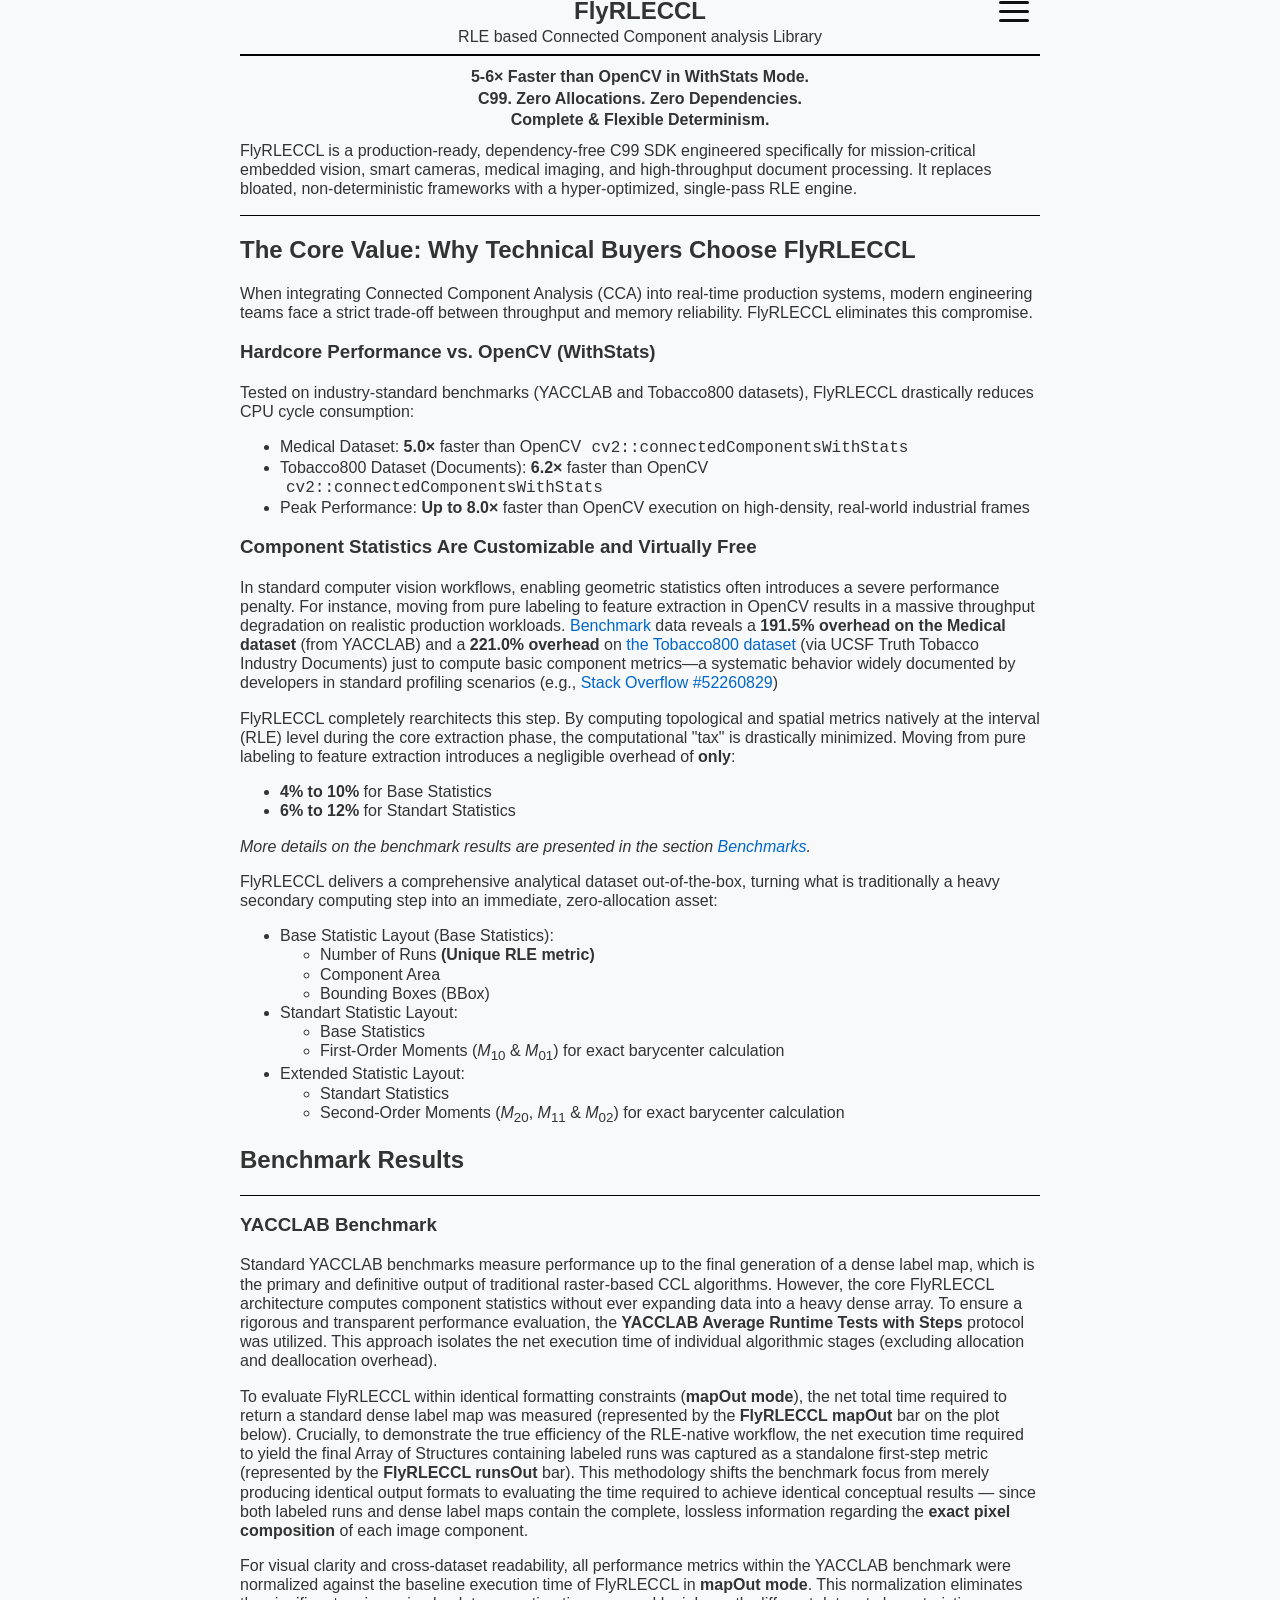
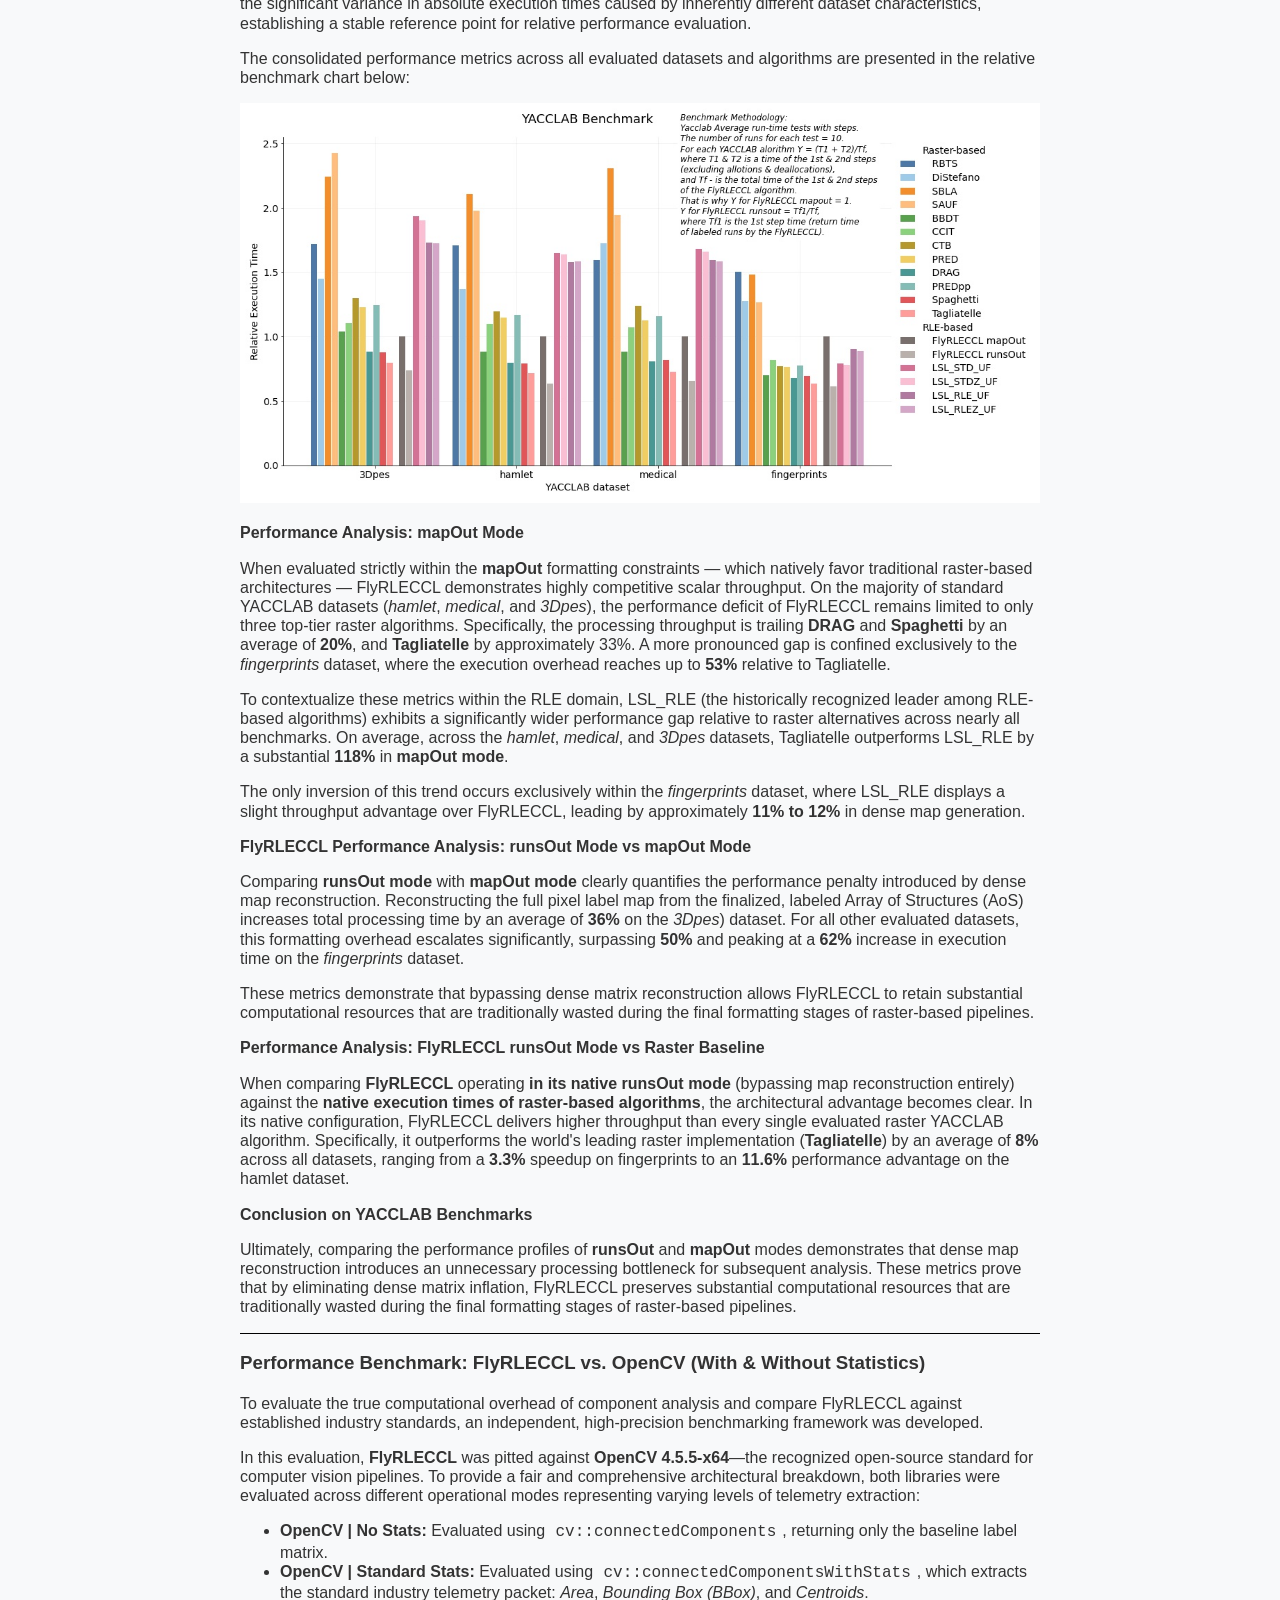
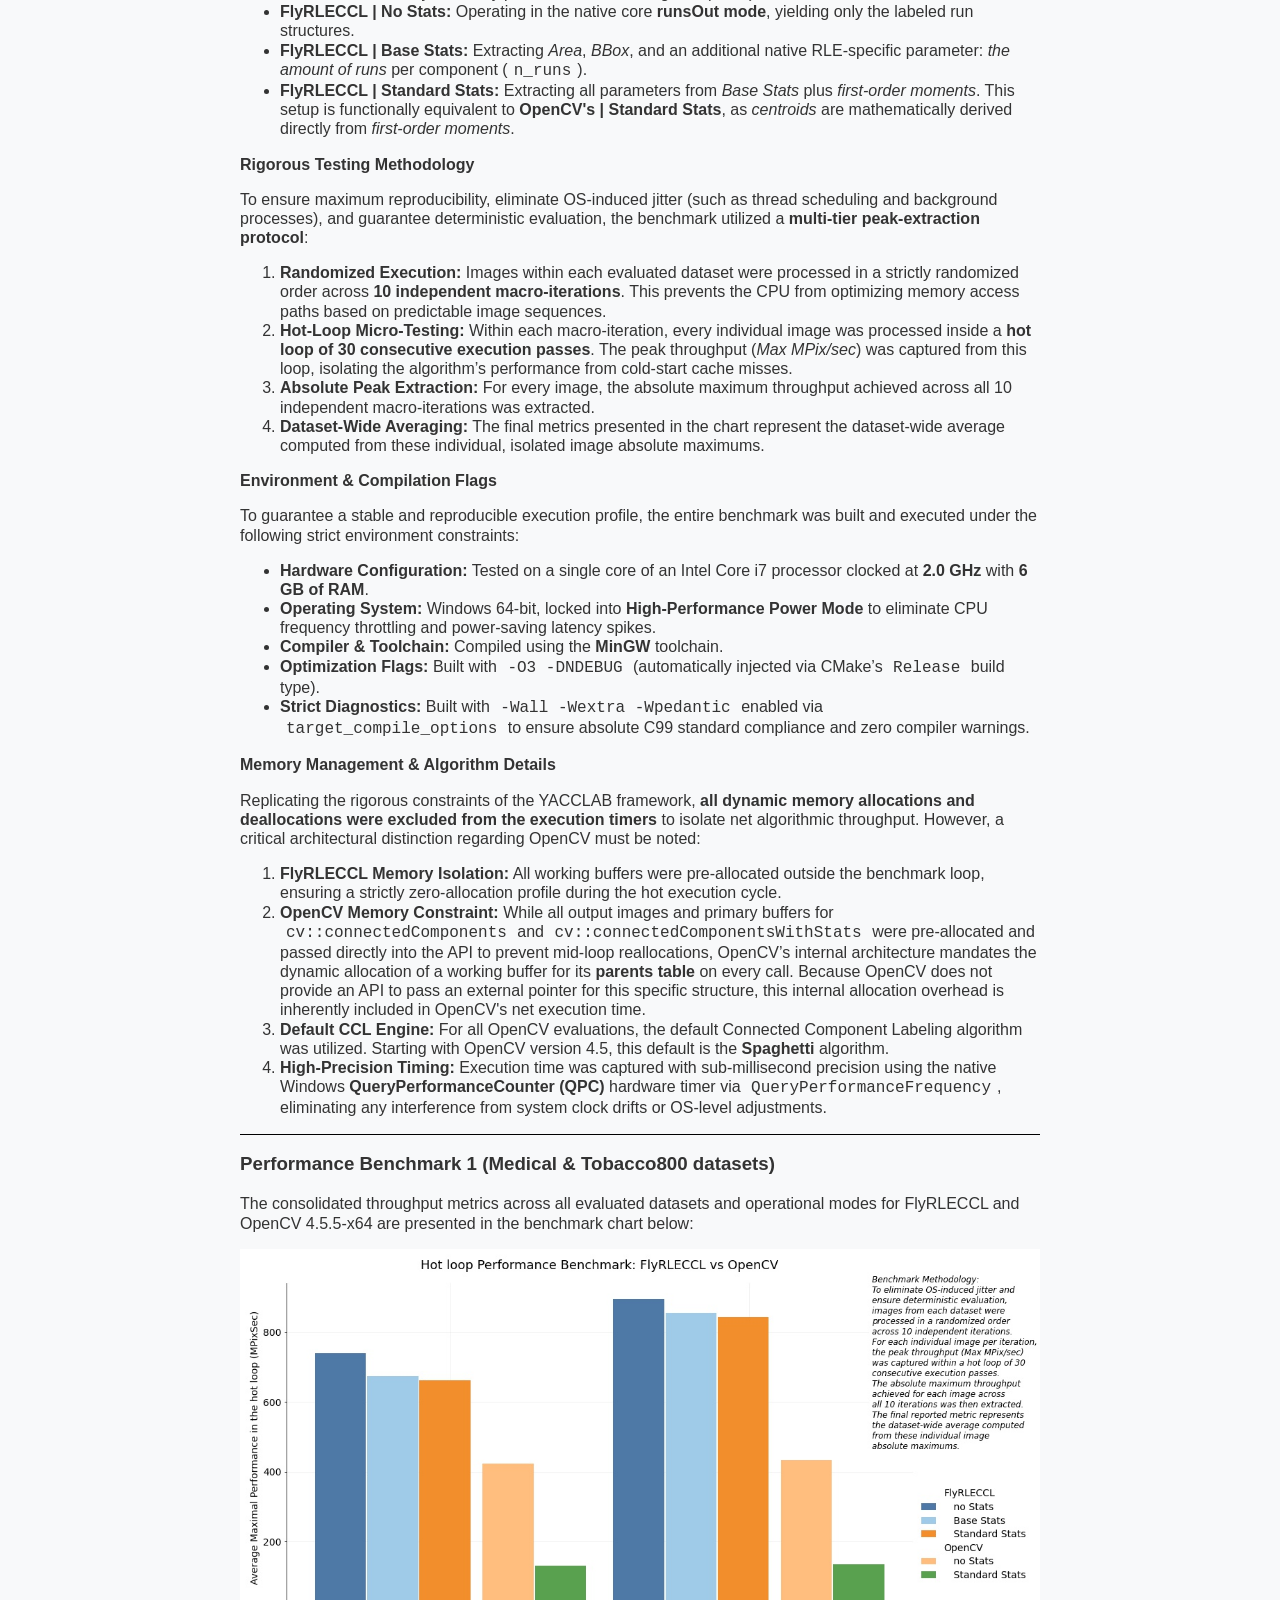
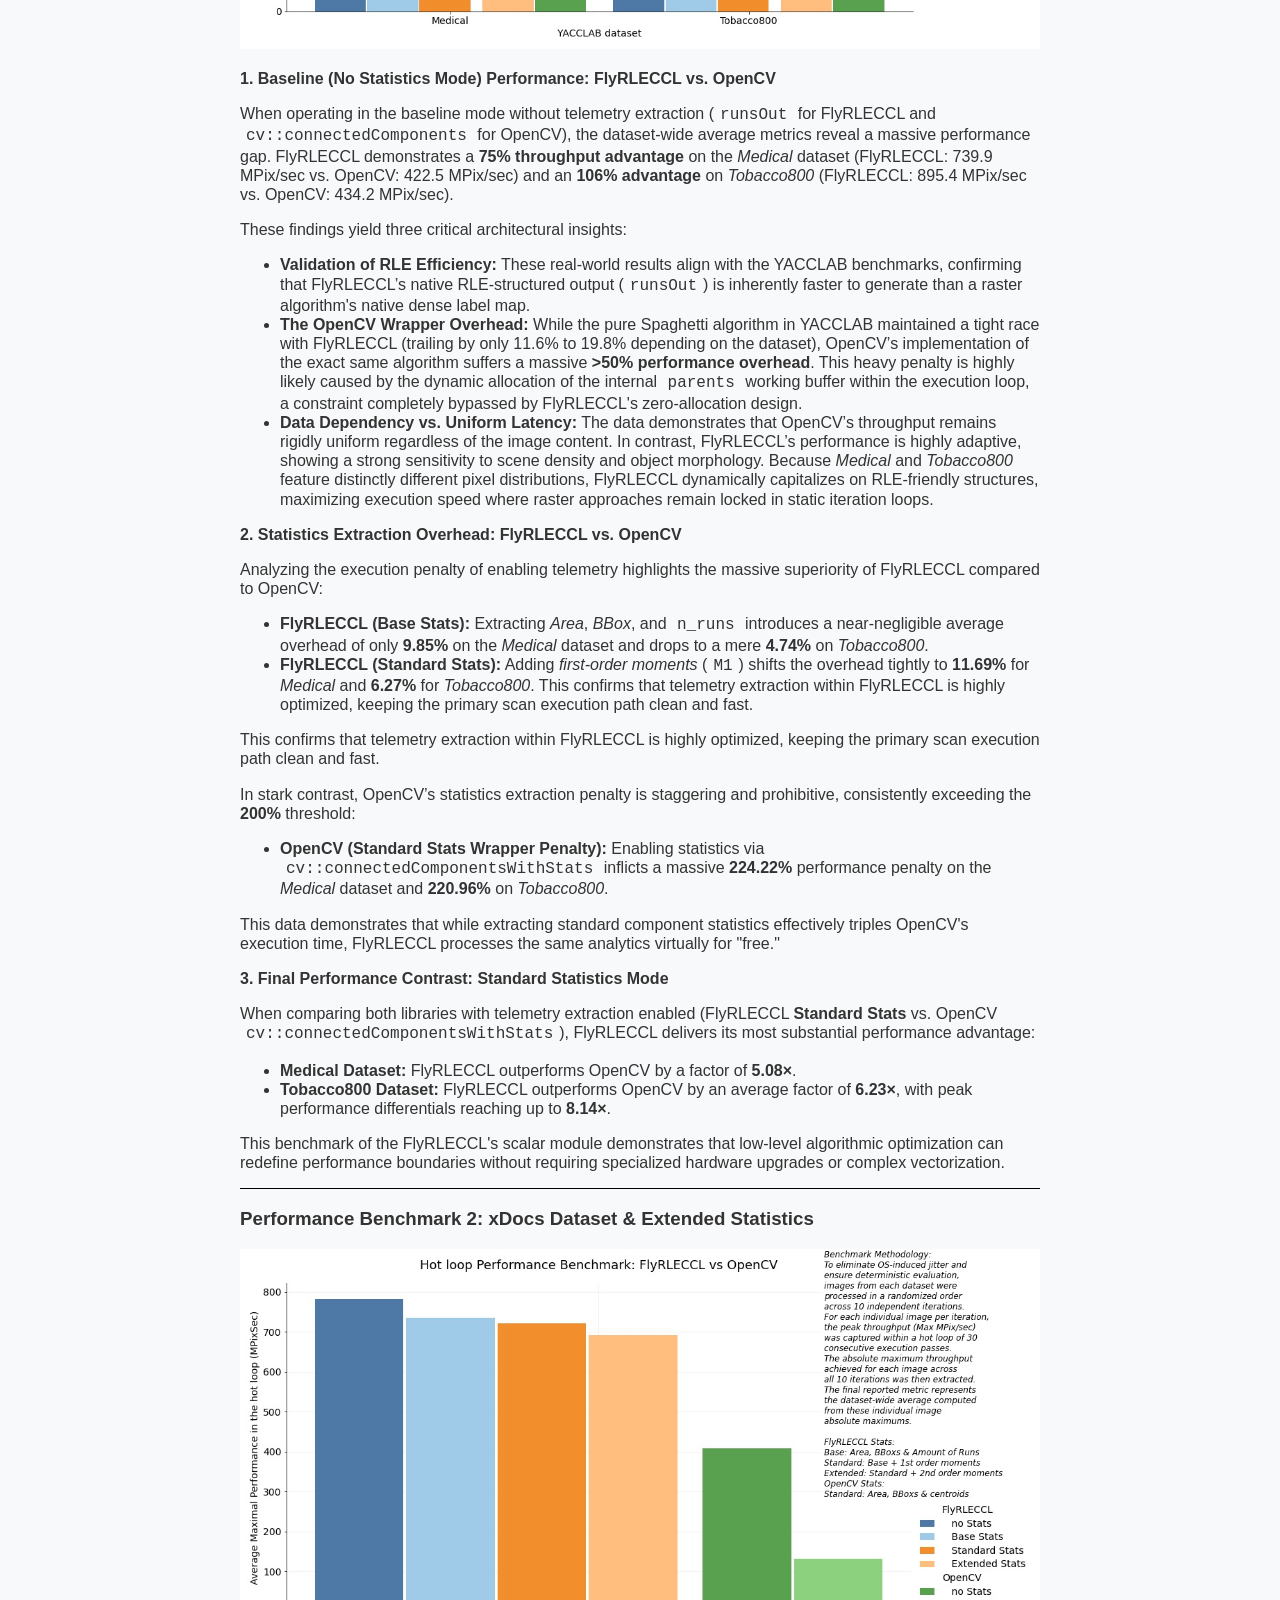
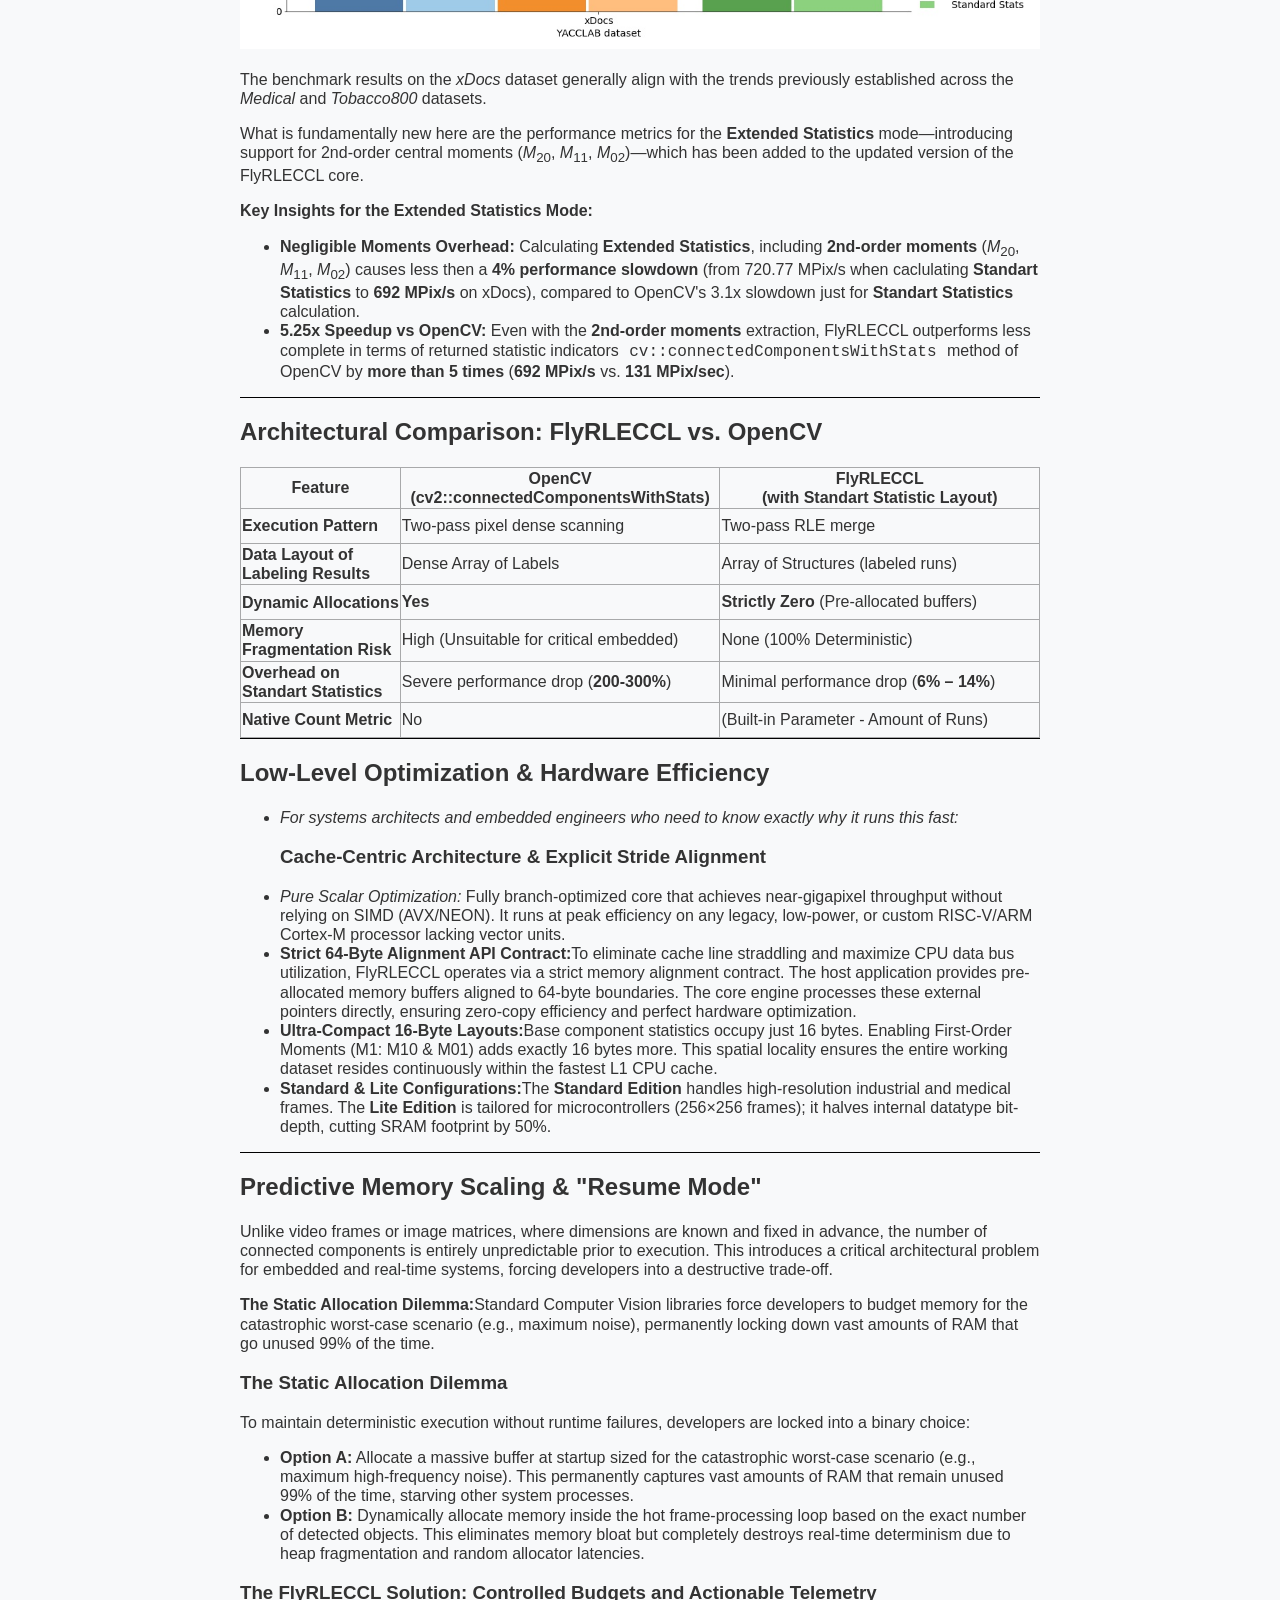
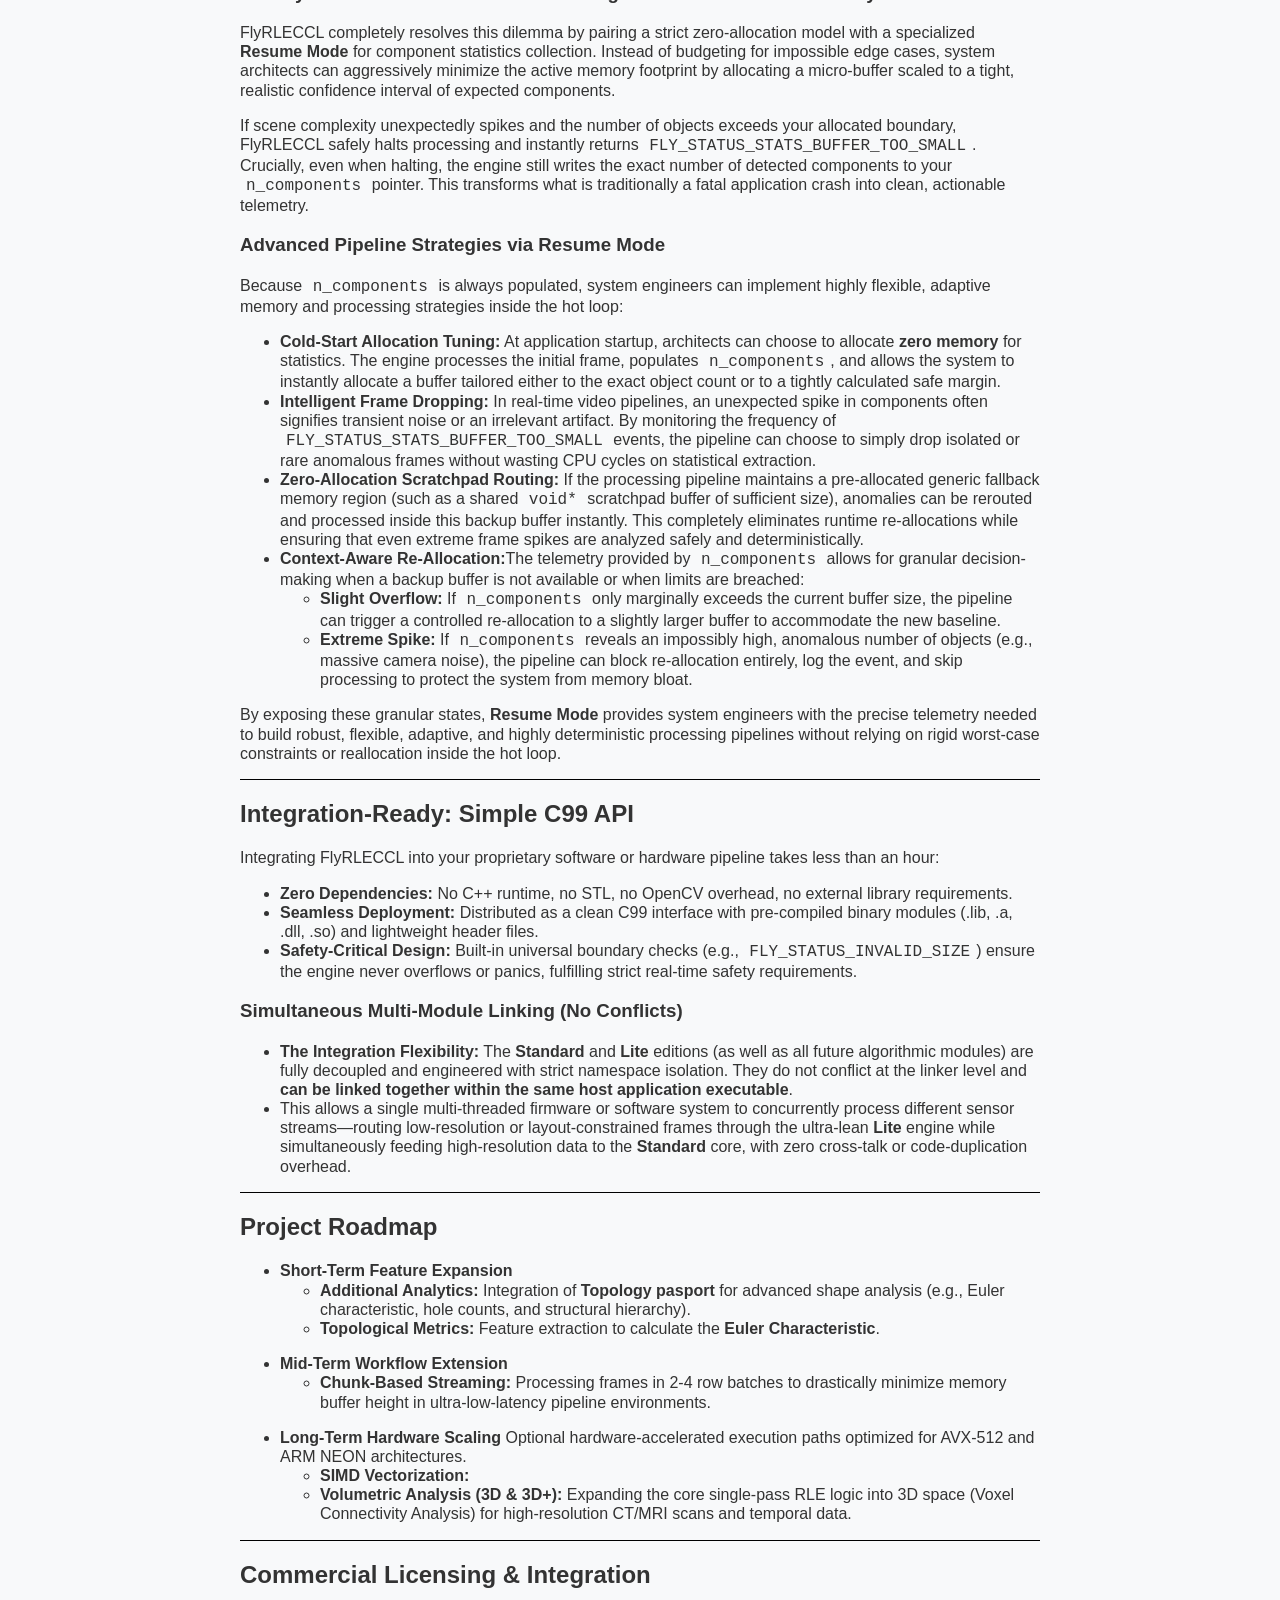
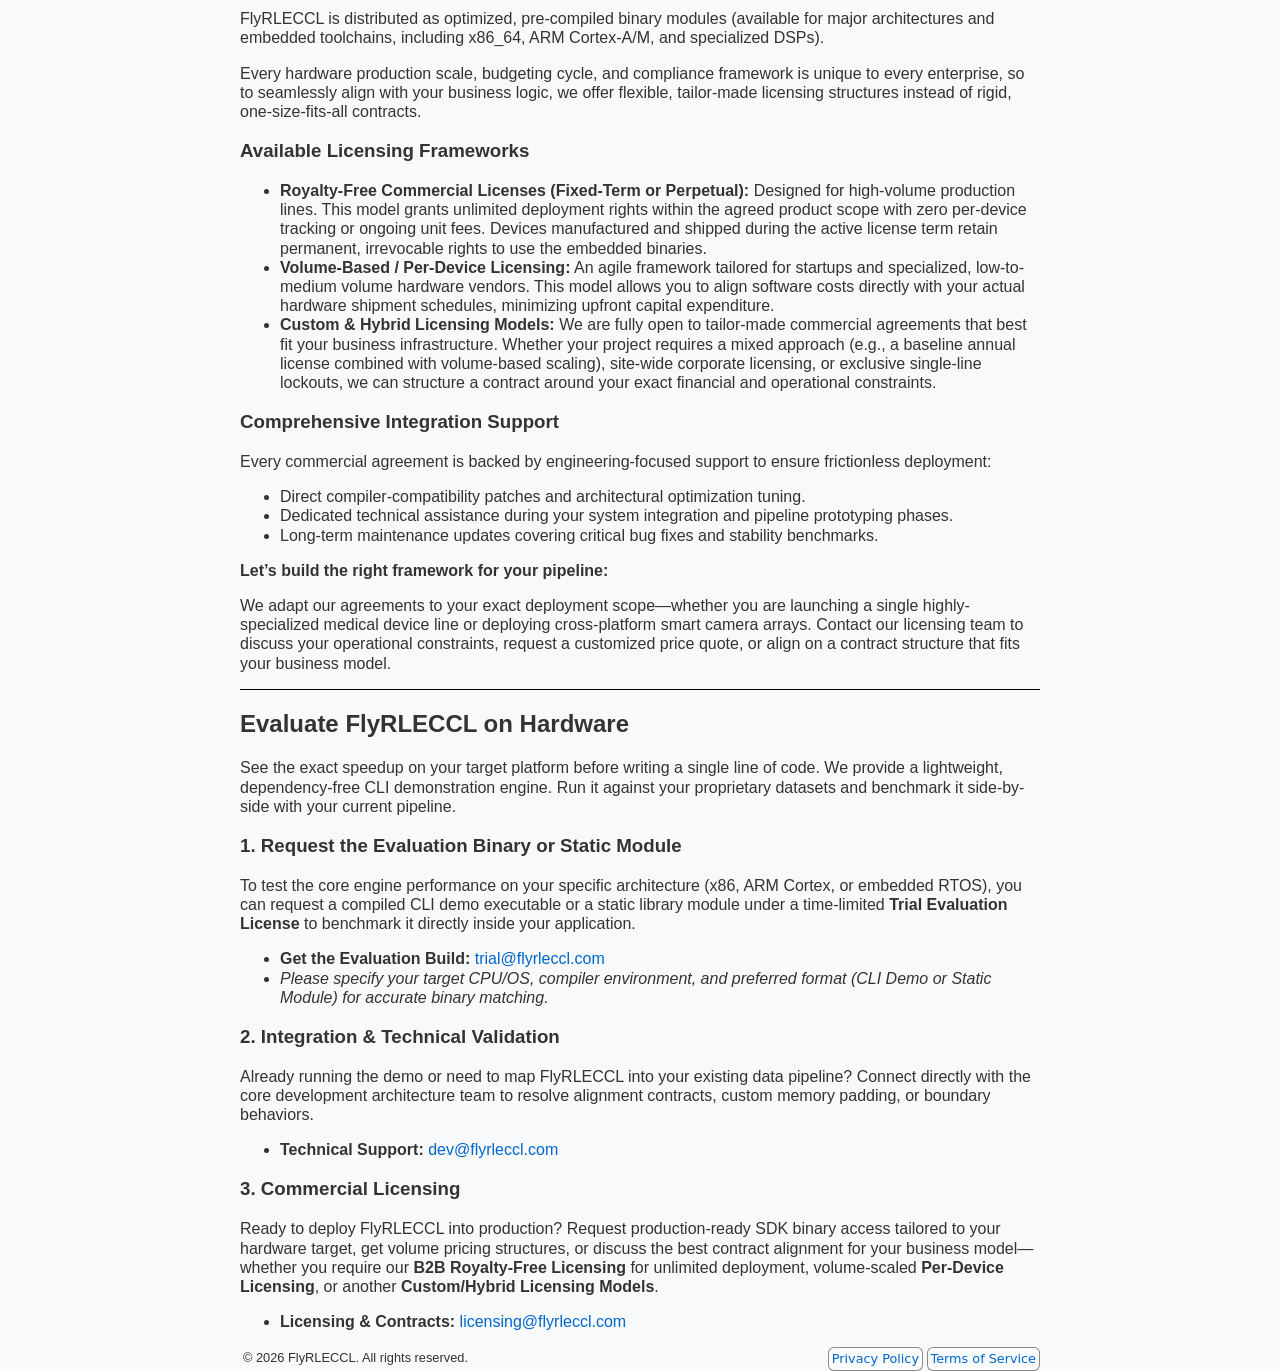
==== commit 2954fa32: "Update HTML markup, data attributes, and view threshold" ====
--- a/index.html
+++ b/index.html
@@ -102,7 +102,7 @@
 				</ul>
 			</ul>
 		</section>
-		<section id="benchmark">
+		<div id="benchmark">
 			<h2>Benchmark Results</h2>
 			<section data-atg="sections" data-atid="YACCLAB_benchmark" data-ate="view">
 				<h3>YACCLAB Benchmark</h3>
@@ -203,7 +203,7 @@
 					<li><span class="text-bold">5.25x Speedup vs OpenCV:</span> Even with the <span class="text-bold">2nd-order moments</span> extraction, FlyRLECCL outperforms less complete in terms of returned statistic indicators <code>cv::connectedComponentsWithStats</code> method of OpenCV by <span class="text-bold">more than 5 times</span> (<span class="text-bold">692 MPix/s</span> vs. <span class="text-bold">131 MPix/sec</span>).</li>
 				</ul>
 			</section>
-		</section>
+		</div>
 		<section id="comparison" data-atg="sections" data-atid="comparison_table" data-ate="view">
 			<h2>Architectural Comparison: FlyRLECCL vs. OpenCV</h2>
 			<table>
@@ -286,7 +286,7 @@
 			</ul>
 			<p>By exposing these granular states, <span class="text-bold">Resume Mode</span> provides system engineers with the precise telemetry needed to build robust, flexible, adaptive, and highly deterministic processing pipelines without relying on rigid worst-case constraints or reallocation inside the hot loop.</p>
 		</section>
-		<section id="api" data-atg="" data-atid="" data-ate="">
+		<section id="api" data-atg="sections" data-atid="integration" data-ate="view">
 			<h2>Integration-Ready: Simple C99 API</h2>
 			<p>Integrating FlyRLECCL into your proprietary software or hardware pipeline takes less than an hour:</p>
 			<ul>
@@ -300,7 +300,7 @@
 				<li>This allows a single multi-threaded firmware or software system to concurrently process different sensor streams—routing low-resolution or layout-constrained frames through the ultra-lean <span class="text-bold">Lite</span> engine while simultaneously feeding high-resolution data to the <span class="text-bold">Standard</span> core, with zero cross-talk or code-duplication overhead.</li>
 			</ul>
 		</section>
-		<section id="roadmap" data-atg="" data-atid="" data-ate="">
+		<section id="roadmap" data-atg="sections" data-atid="roadmap" data-ate="view">
 			<h2>Project Roadmap</h2>
 			<ul>
 				<li><span class="text-bold">Short-Term Feature Expansion</span></li>
